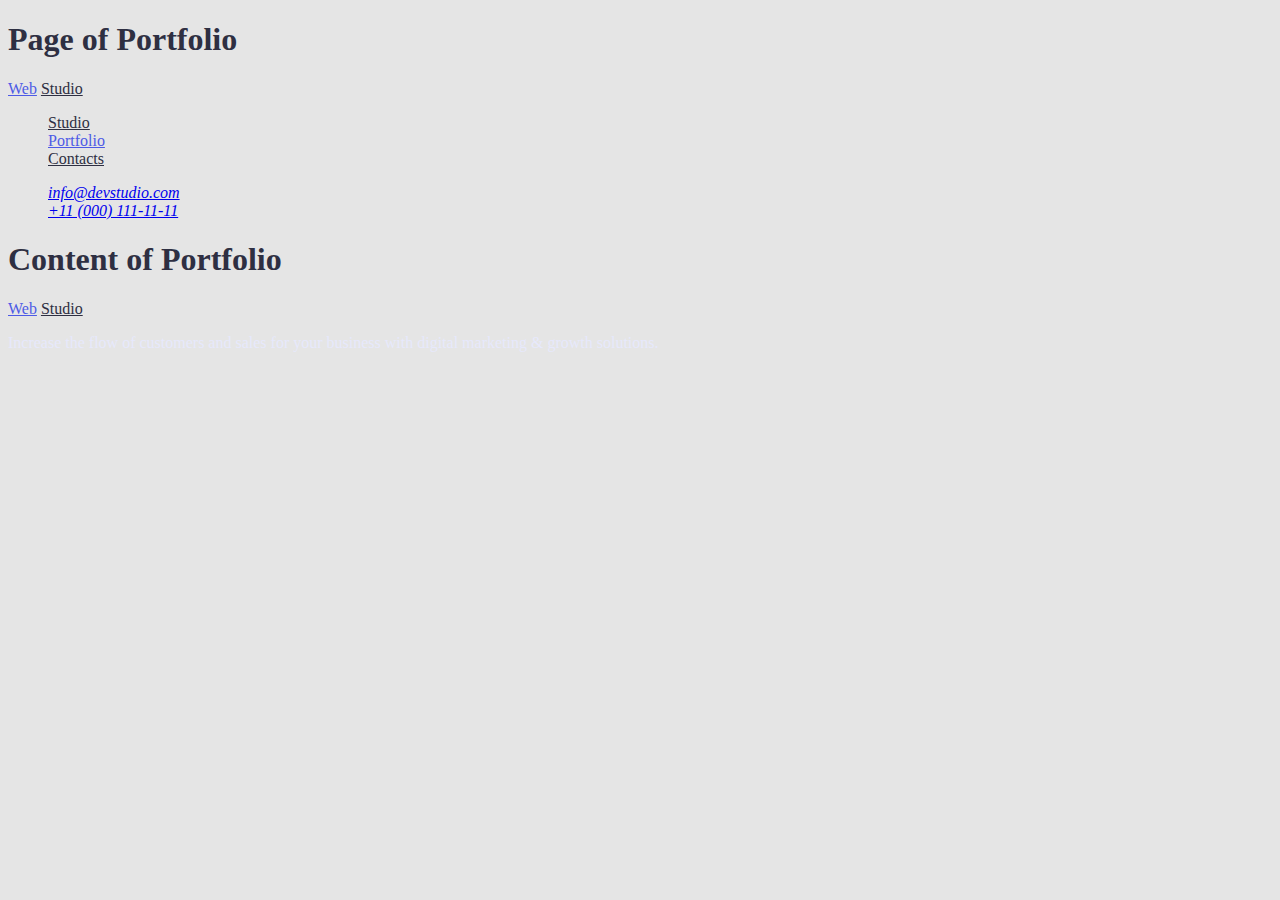
==== portfolio.html @ 30ba34d8 "CSS after Репета1" ====
<!DOCTYPE html>
<html lang="en">

<head>
    <meta charset="UTF-8">
    <meta http-equiv="X-UA-Compatible" content="IE=edge">
    <meta name="viewport" content="width=device-width, initial-scale=1.0">
    <title>Document</title>
</head>

<body>
    <h1>Page of Portfolio</h1>
    <!DOCTYPE html>
    <html lang="en">

    <head>
        <meta charset="UTF-8">
        <meta http-equiv="X-UA-Compatible" content="IE=edge">
        <meta name="viewport" content="width=device-width, initial-scale=1.0">
        <title>Document</title>
        <link rel="stylesheet" href="./css/common.css">
        <link rel="stylesheet" href="./css/portfolio.css">
    </head>

    <body class="page">
        <header>
            <nav>
                <a href="./index.html" class="first-logo">Web</a>
                <a href="./index.html" class="second-logo">Studio</a>

                <ul class="site-nav list">
                    <li><a href="./index.html" class="link">Studio</a></li>
                    <li><a href="./portfolio.html" class="link current">Portfolio</a></li>
                    <li><a href="" class="link">Contacts</a></li>
                </ul>
            </nav>

            <address>
                <ul class="auth-nav list">
                    <li><a href="mailto:info@devstudio.com">info@devstudio.com</a></li>
                    <li><a href="tel:+110001111111">+11 (000) 111-11-11</a></li>
                </ul>
            </address>

        </header>


        <h1 class="title"> Content of Portfolio</h1>

        <footer class="section">
            <a href="./index.html" class="first-logo">Web</a>
            <a href="./index.html" class="second-logo">Studio</a>

            <p class="slogan">
                Increase the flow of customers and sales for your business with digital marketing & growth solutions.
            </p>

        </footer>

    </body>

    </html>
---- css/common.css ----
/* колір основного тексту #2E2F42; */

/* вторичний колір #434455; */

/* заглавний колір #FFFFFF; */

/* колір у футері #E7E9FC; */

/* колір кнопок на другому макеті  #4D5AE5; */

:root {
    --background-color: #E5E5E5;
    --title-text-color: #FFFFFF;
    --main-text-color: #2E2F42;
    --secondary-text-color: #434455;
    --accent-color: #4D5AE5;
    --footer-color: #E7E9FC;
}

.page {
    background-color: var(--background-color);
    color: var(--main-text-color);
}

/* Logo */
.first-logo {
    color: var(--accent-color);
}

.second-logo {
    color: var(--main-text-color);
}

.first-logo:hover,
.second-logo:hover {
    color: var(--accent-color);
}


.list {
    list-style: none;
}

/* Site nav */

.site-nav .link {
    color: var(--main-text-color);
}

.site-nav .link:hover,
.site-nav .link:focus {
    color: var(--accent-color);
}

.site-nav .link.current {
    color: var(--accent-color);
}

/* Footer*/

.section .slogan {
    color: var(--footer-color)
}
---- css/portfolio.css ----
.body {
    background-color: tomato;
}

.title {
    columns: #ffffff;
}
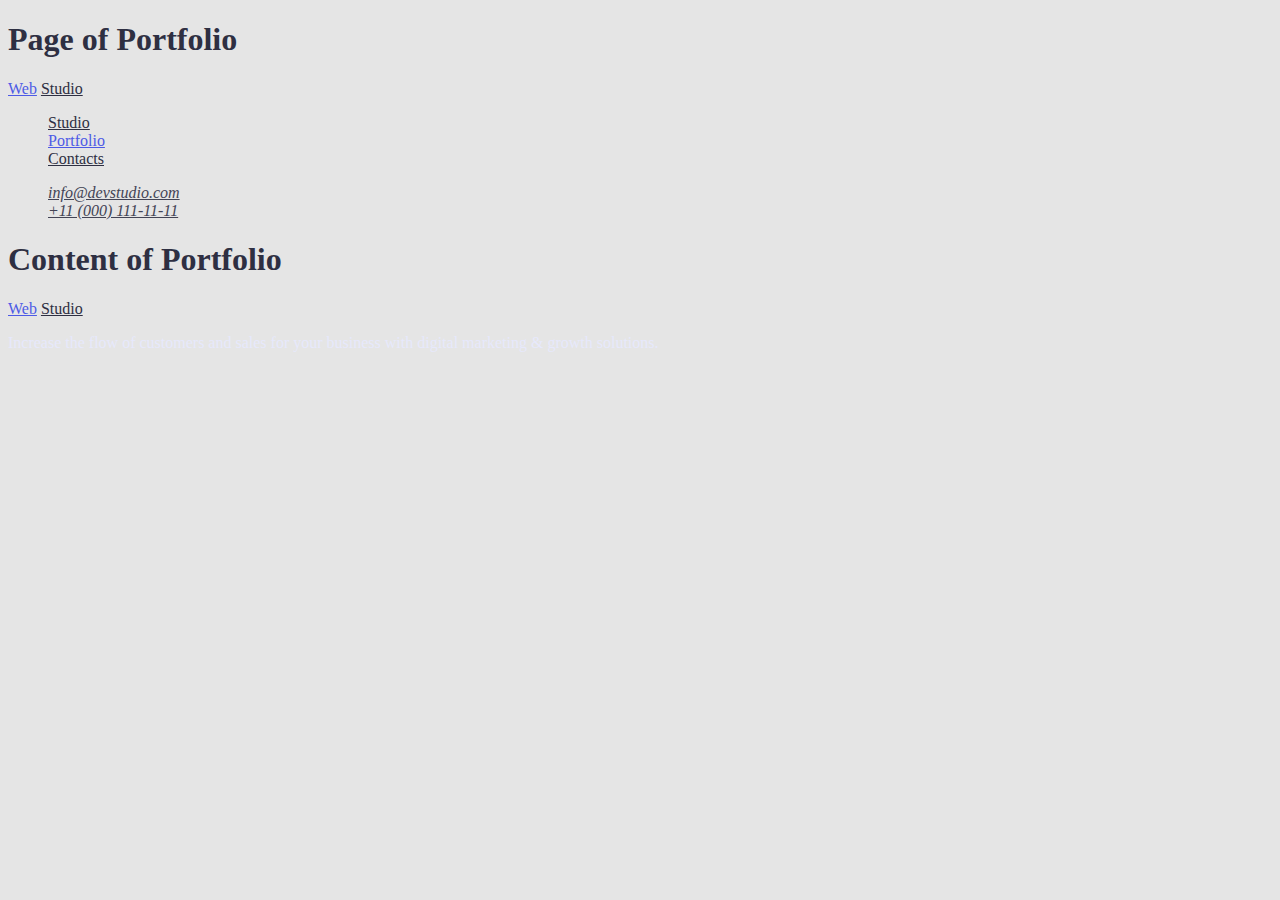
==== commit 8c0a6700: "Update" ====
--- a/portfolio.html
+++ b/portfolio.html
@@ -37,8 +37,8 @@
 
             <address>
                 <ul class="auth-nav list">
-                    <li><a href="mailto:info@devstudio.com">info@devstudio.com</a></li>
-                    <li><a href="tel:+110001111111">+11 (000) 111-11-11</a></li>
+                    <li><a href="mailto:info@devstudio.com" class="link">info@devstudio.com</a></li>
+                    <li><a href="tel:+110001111111" class="link">+11 (000) 111-11-11</a></li>
                 </ul>
             </address>
 
--- a/css/portfolio.css
+++ b/css/portfolio.css
@@ -1,7 +1,73 @@
-.body {
-    background-color: tomato;
+/* колір основного тексту #2E2F42; */
+
+/* вторичний колір #434455; */
+
+/* заглавний колір #FFFFFF; */
+
+/* колір у футері #E7E9FC; */
+
+/* колір кнопок на другому макеті  #4D5AE5; */
+
+:root {
+    --background-color: #E5E5E5;
+    --title-text-color: #FFFFFF;
+    --main-text-color: #2E2F42;
+    --secondary-text-color: #434455;
+    --accent-color: #4D5AE5;
+    --footer-color: #E7E9FC;
 }
 
-.title {
-    columns: #ffffff;
-}+.page {
+    background-color: var(--background-color);
+    color: var(--main-text-color);
+}
+
+/* Logo */
+
+.first-logo {
+    color: var(--accent-color);
+}
+
+.second-logo {
+    color: var(--main-text-color);
+}
+
+.first-logo:hover,
+.second-logo:hover {
+    color: var(--accent-color);
+}
+
+
+.list {
+    list-style: none;
+}
+
+/* Site nav and auth-nav */
+
+.site-nav .link {
+    color: var(--main-text-color);
+}
+
+.site-nav .link:hover,
+.site-nav .link:focus {
+    color: var(--accent-color);
+}
+
+.site-nav .link.current {
+    color: var(--accent-color);
+}
+
+.auth-nav .link {
+    color: var(--secondary-text-color);
+}
+
+.auth-nav .link:hover,
+.auth-nav .link:focus {
+    color: var(--accent-color);
+}
+
+/* Footer*/
+
+.section .slogan {
+    color: var(--footer-color)
+}
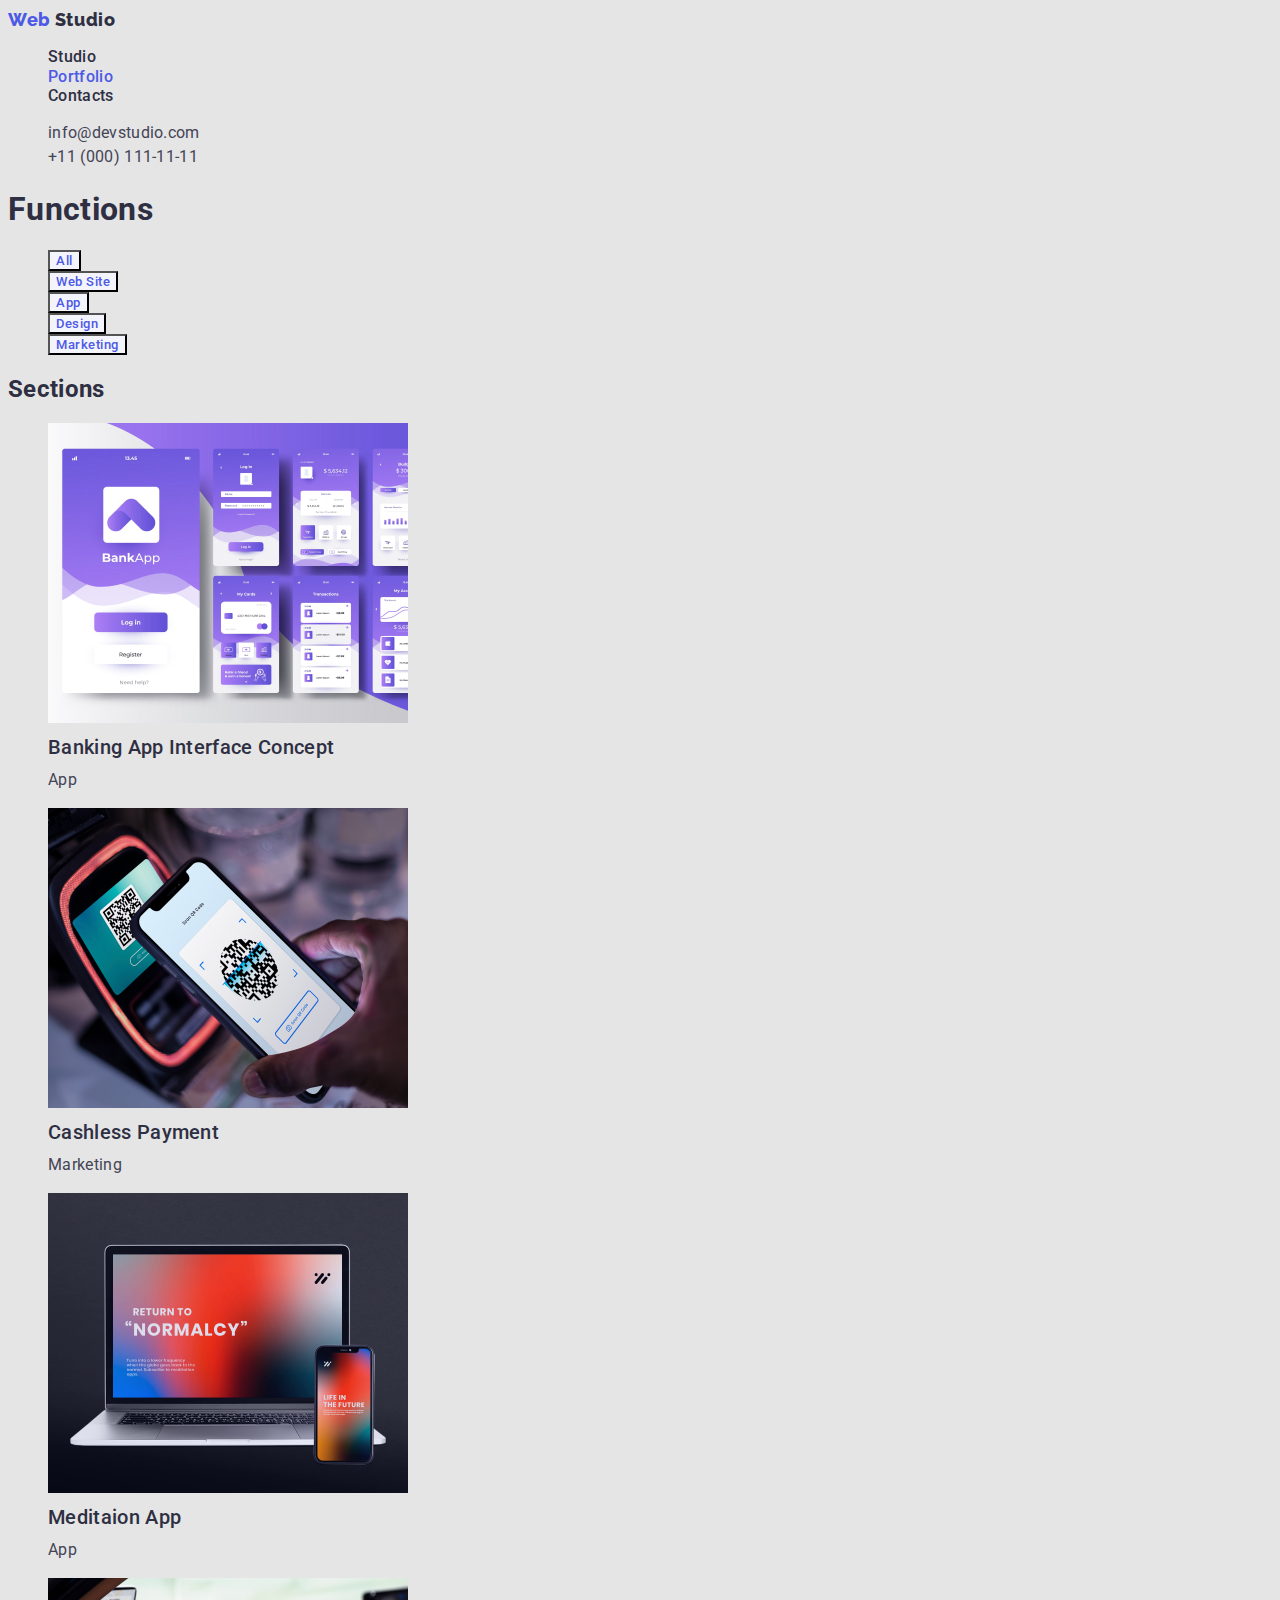
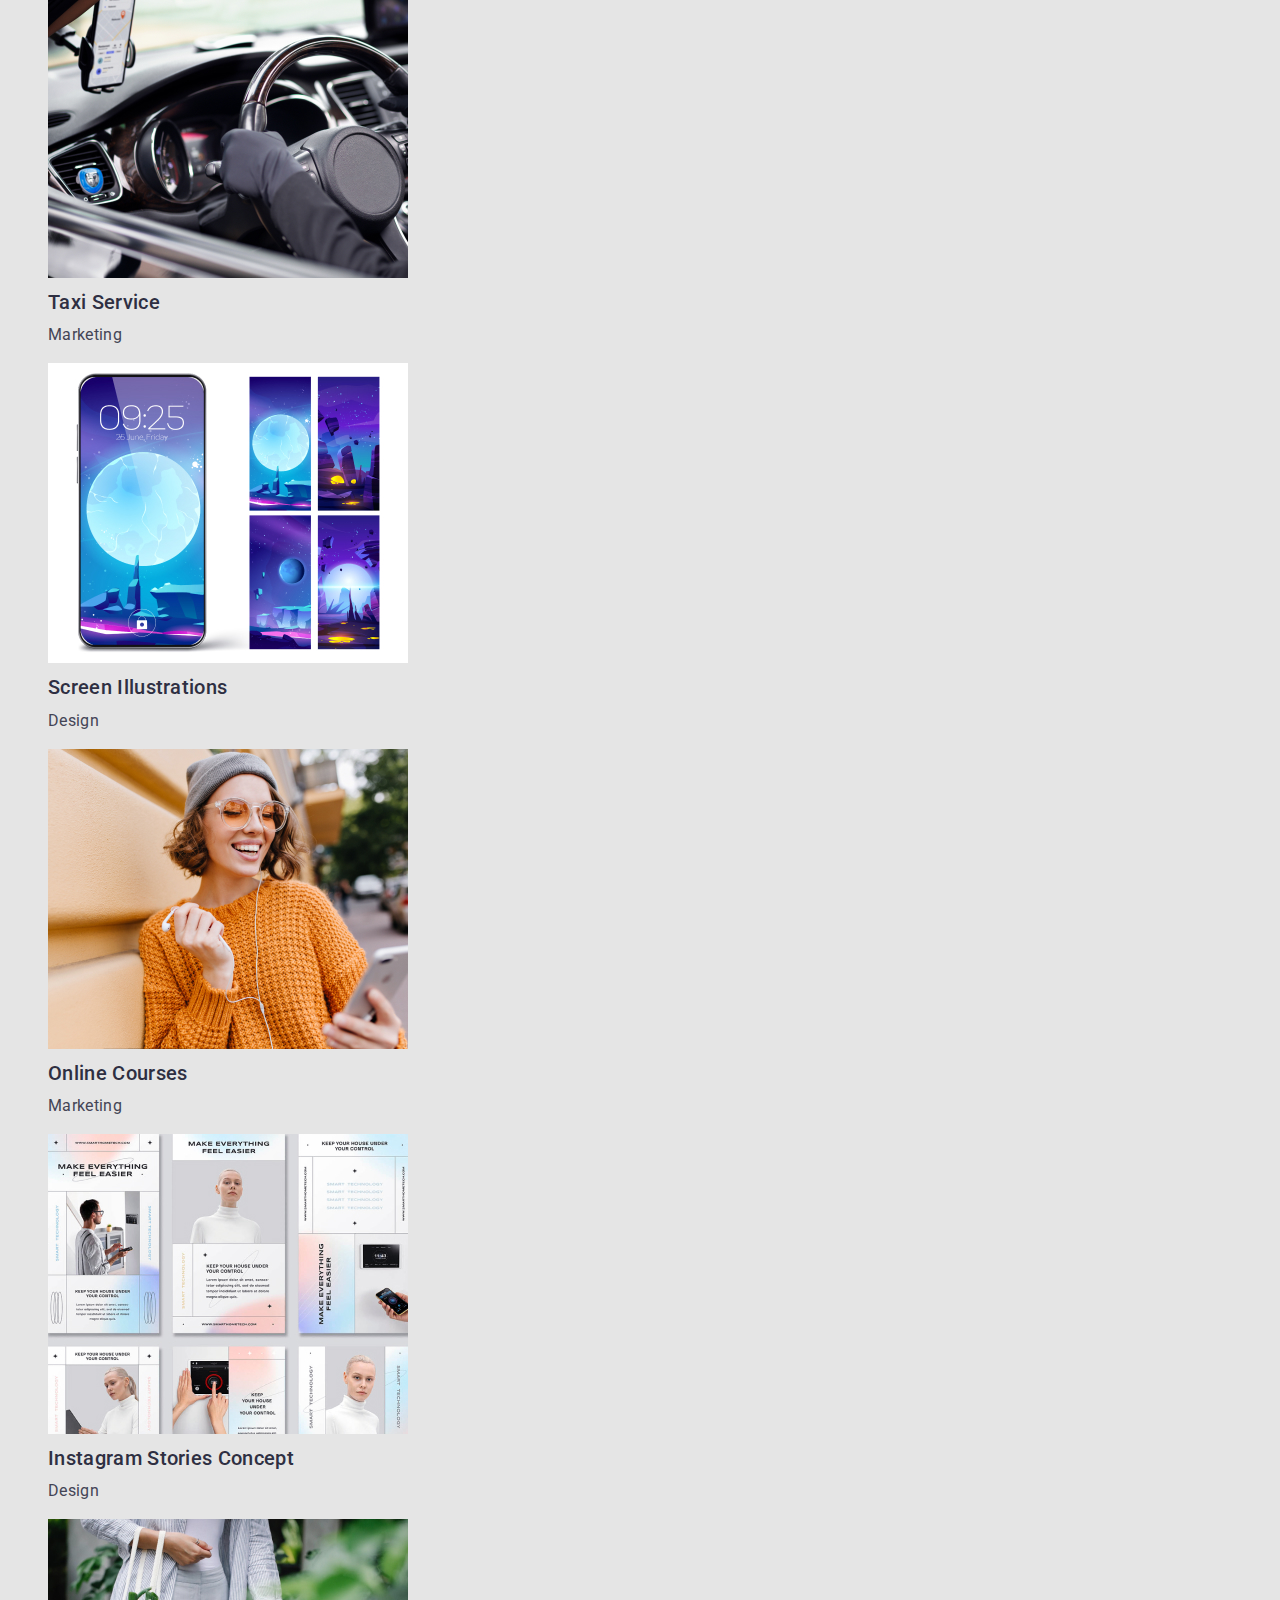
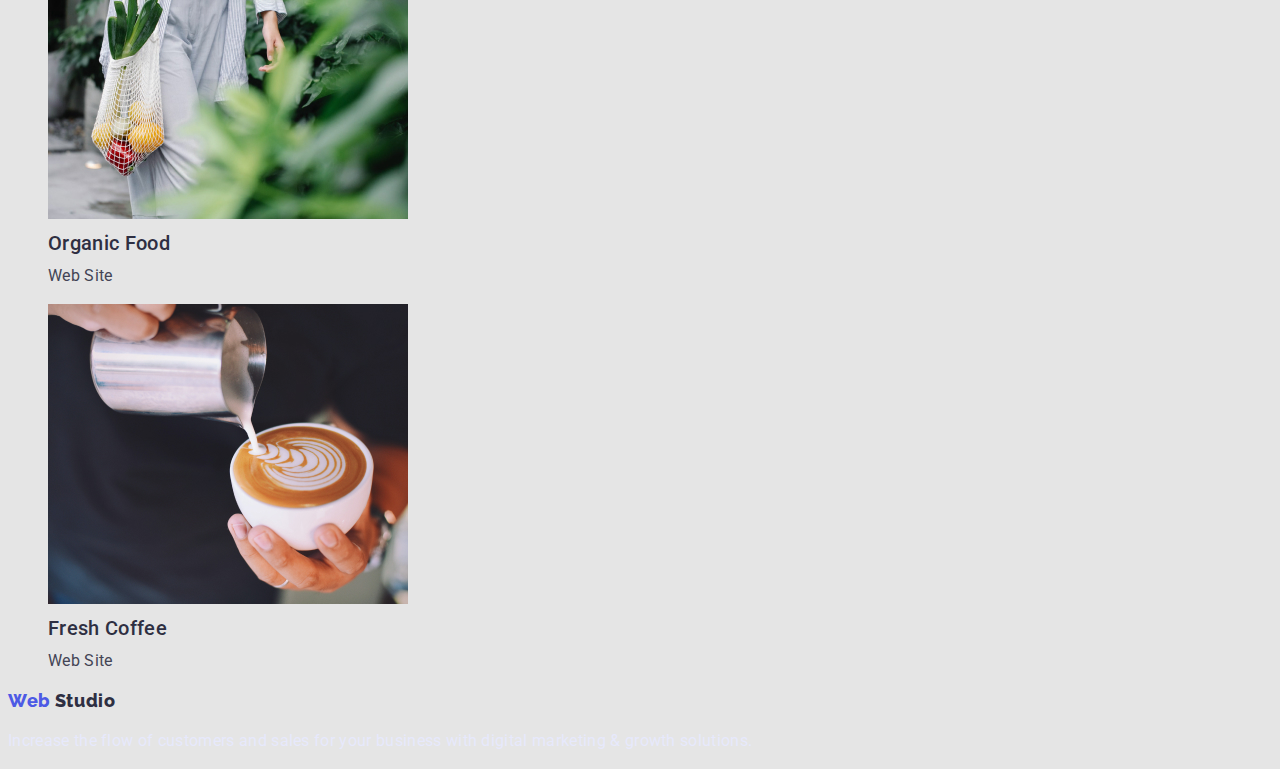
==== commit 46ce765b: "update" ====
--- a/portfolio.html
+++ b/portfolio.html
@@ -1,23 +1,15 @@
 <!DOCTYPE html>
 <html lang="en">
-
-<head>
-    <meta charset="UTF-8">
-    <meta http-equiv="X-UA-Compatible" content="IE=edge">
-    <meta name="viewport" content="width=device-width, initial-scale=1.0">
-    <title>Document</title>
-</head>
-
-<body>
-    <h1>Page of Portfolio</h1>
-    <!DOCTYPE html>
-    <html lang="en">
 
     <head>
         <meta charset="UTF-8">
         <meta http-equiv="X-UA-Compatible" content="IE=edge">
         <meta name="viewport" content="width=device-width, initial-scale=1.0">
         <title>Document</title>
+        <link rel="preconnect" href="https://fonts.googleapis.com">
+        <link rel="preconnect" href="https://fonts.gstatic.com" crossorigin>
+        <link href="https://fonts.googleapis.com/css2?family=Raleway:wght@800&family=Roboto:wght@400;500;700;900&display=swap" 
+        rel="stylesheet">
         <link rel="stylesheet" href="./css/common.css">
         <link rel="stylesheet" href="./css/portfolio.css">
     </head>
@@ -44,8 +36,84 @@
 
         </header>
 
+        <h1>Functions</h1>
 
-        <h1 class="title"> Content of Portfolio</h1>
+        <ul class="list">
+            <li>
+                <button type="button" class="button primary first">All</button>
+            </li>
+            <li>
+                <button type="button" class="button primary secondary">Web Site</button>
+            </li>
+            <li>
+                <button type="button" class="button primary third">App</button>
+            </li>
+            <li>
+                <button type="button" class="button primary fourth">Design</button>
+            </li>
+            <li>
+                <button type="button" class="button primary fifth">Marketing</button>
+            </li>
+        </ul>
+
+        <h2>Sections</h2>
+
+        <ul class="list">
+            <li>
+                <a href="" alt=""></a>
+                <img src="./images.portfolio/img9.jpg" alt="Banking Apps" width="360";> 
+                <h3 class="categories">Banking App Interface Concept</h3>
+                <p class="kind">App</p>
+            </li>
+            <li>
+                <a href="" alt=""></a>
+                <img src="./images.portfolio/img10.jpg" alt="Cashless Payment" width="360";> 
+                <h3 class="categories">Cashless Payment</h3>
+                <p class="kind">Marketing</p>
+            </li>
+            <li>
+                <a href="" alt=""></a>
+                <img src="./images.portfolio/img11.jpg" alt="Meditaion App" width="360";> 
+                <h3 class="categories">Meditaion App</h3>
+                <p class="kind">App</p>
+            </li>
+            <li>
+                <a href="" alt=""></a>
+                <img src="./images.portfolio/img12.jpg" alt="Taxi Service" width="360";> 
+                <h3 class="categories">Taxi Service</h3>
+                <p class="kind">Marketing</p>
+            </li>
+            <li>
+                <a href="" alt=""></a>
+                <img src="./images.portfolio/img13.jpg" alt="Screen Illustrations" width="360";> 
+                <h3 class="categories">Screen Illustrations</h3>
+                <p class="kind">Design</p>
+            </li>
+            <li>
+                <a href="" alt=""></a>
+                <img src="./images.portfolio/img14.jpg" alt="Online Courses" width="360";> 
+                <h3 class="categories">Online Courses</h3>
+                <p class="kind">Marketing</p>
+            </li>
+            <li>
+                <a href="" alt=""></a>
+                <img src="./images.portfolio/img15.jpg" alt="Instagram Stories Concept" width="360";> 
+                <h3 class="categories">Instagram Stories Concept</h3>
+                <p class="kind">Design</p>
+            </li>
+            <li>
+                <a href="" alt=""></a>
+                <img src="./images.portfolio/img16.jpg" alt="Organic Food" width="360";> 
+                <h3 class="categories">Organic Food</h3>
+                <p class="kind">Web Site</p>
+            </li>
+            <li>
+                <a href="" alt=""></a>
+                <img src="./images.portfolio/img17.jpg" alt="Fresh Coffee" width="360";> 
+                <h3 class="categories">Fresh Coffee</h3>
+                <p class="kind">Web Site</p>
+            </li>
+        </ul>
 
         <footer class="section">
             <a href="./index.html" class="first-logo">Web</a>
--- a/css/common.css
+++ b/css/common.css
@@ -15,20 +15,40 @@
     --secondary-text-color: #434455;
     --accent-color: #4D5AE5;
     --footer-color: #E7E9FC;
+    --background-color-button-portfolio: #F4F4FD;
+    --background-color-button-portfolio-accent: #404BBF;
 }
+
 
 .page {
     background-color: var(--background-color);
     color: var(--main-text-color);
+    font-family: Roboto, sans-serif;
+    letter-spacing: 0.02em;
+
 }
 
+
 /* Logo */
+
 .first-logo {
     color: var(--accent-color);
+    font-family: Raleway, sans-serif;
+    font-weight: 800;
+    font-size: 18px;
+    line-height: 1.3;
+    letter-spacing: 0.03em;
+    text-decoration: none;
 }
 
 .second-logo {
     color: var(--main-text-color);
+    font-family: Raleway, sans-serif;
+    font-weight: 800;
+    font-size: 18px;
+    line-height: 1.3;
+    letter-spacing: 0.03em;
+    text-decoration: none;
 }
 
 .first-logo:hover,
@@ -45,7 +65,13 @@
 
 .site-nav .link {
     color: var(--main-text-color);
+    font-family: inherit;
+    font-weight: 500;
+    font-size: 16px;
+    line-height: 1.2;
+    text-decoration: none;
 }
+
 
 .site-nav .link:hover,
 .site-nav .link:focus {
@@ -56,8 +82,27 @@
     color: var(--accent-color);
 }
 
+.auth-nav .link {
+    color: var(--secondary-text-color);
+    font-family: inherit;
+    font-weight: 400;
+    font-size: 16px;
+    line-height: 1.5;
+   font-style: normal;
+   text-decoration: none;
+}
+
+.auth-nav .link:hover,
+.auth-nav .link:focus {
+    color: var(--accent-color);
+}
+
 /* Footer*/
 
 .section .slogan {
-    color: var(--footer-color)
+    color: var(--footer-color);
+    font-style: normal;
+    font-weight: 400;
+    font-size: 16px;
+    line-height: 1.5;
 }--- a/css/portfolio.css
+++ b/css/portfolio.css
@@ -15,21 +15,38 @@
     --secondary-text-color: #434455;
     --accent-color: #4D5AE5;
     --footer-color: #E7E9FC;
+    --background-color-button-portfolio: #F4F4FD;
+    --background-color-button-portfolio-accent: #404BBF;
 }
 
 .page {
     background-color: var(--background-color);
     color: var(--main-text-color);
+    font-family: Roboto, sans-serif;
+    letter-spacing: 0.02em;
+
 }
 
 /* Logo */
 
 .first-logo {
     color: var(--accent-color);
+    font-family: Raleway, sans-serif;
+    font-weight: 800;
+    font-size: 18px;
+    line-height: 1.3;
+    letter-spacing: 0.03em;
+    text-decoration: none;
 }
 
 .second-logo {
     color: var(--main-text-color);
+    font-family: Raleway, sans-serif;
+    font-weight: 800;
+    font-size: 18px;
+    line-height: 1.3;
+    letter-spacing: 0.03em;
+    text-decoration: none;
 }
 
 .first-logo:hover,
@@ -42,11 +59,17 @@
     list-style: none;
 }
 
-/* Site nav and auth-nav */
+/* Site nav */
 
 .site-nav .link {
     color: var(--main-text-color);
+    font-family: inherit;
+    font-weight: 500;
+    font-size: 16px;
+    line-height: 1.2;
+    text-decoration: none;
 }
+
 
 .site-nav .link:hover,
 .site-nav .link:focus {
@@ -59,6 +82,12 @@
 
 .auth-nav .link {
     color: var(--secondary-text-color);
+    font-family: inherit;
+    font-weight: 400;
+    font-size: 16px;
+    line-height: 1.5;
+   font-style: normal;
+   text-decoration: none;
 }
 
 .auth-nav .link:hover,
@@ -66,8 +95,47 @@
     color: var(--accent-color);
 }
 
+/* Gallery*/
+
+.list .categories {
+    color: var(--main-text-color);
+    font-style: normal;
+    font-weight: 500;
+    font-size: 20px;
+    line-height: 1.2px;
+}
+
+.list .kind {
+    color:var(--secondary-text-color);
+    font-style: normal;
+    font-weight: 400;
+    font-size: 16px;
+    line-height: 1.5;
+}
+
+/* Buttons */
+
+.button {
+    color: var(--accent-color);
+    background-color: var(--background-color-button-portfolio);
+    font-family: Roboto, sans-serif;
+    font-weight: 500;
+    letter-spacing: 0.04em;
+}
+
+.button.primary:hover,
+.button.primary:focus {
+    color: var(--title-text-color);
+    background-color: var(--background-color-button-portfolio-accent);
+}
+ 
+
 /* Footer*/
 
 .section .slogan {
-    color: var(--footer-color)
+    color: var(--footer-color);
+    font-style: normal;
+    font-weight: 400;
+    font-size: 16px;
+    line-height: 1.5;
 }
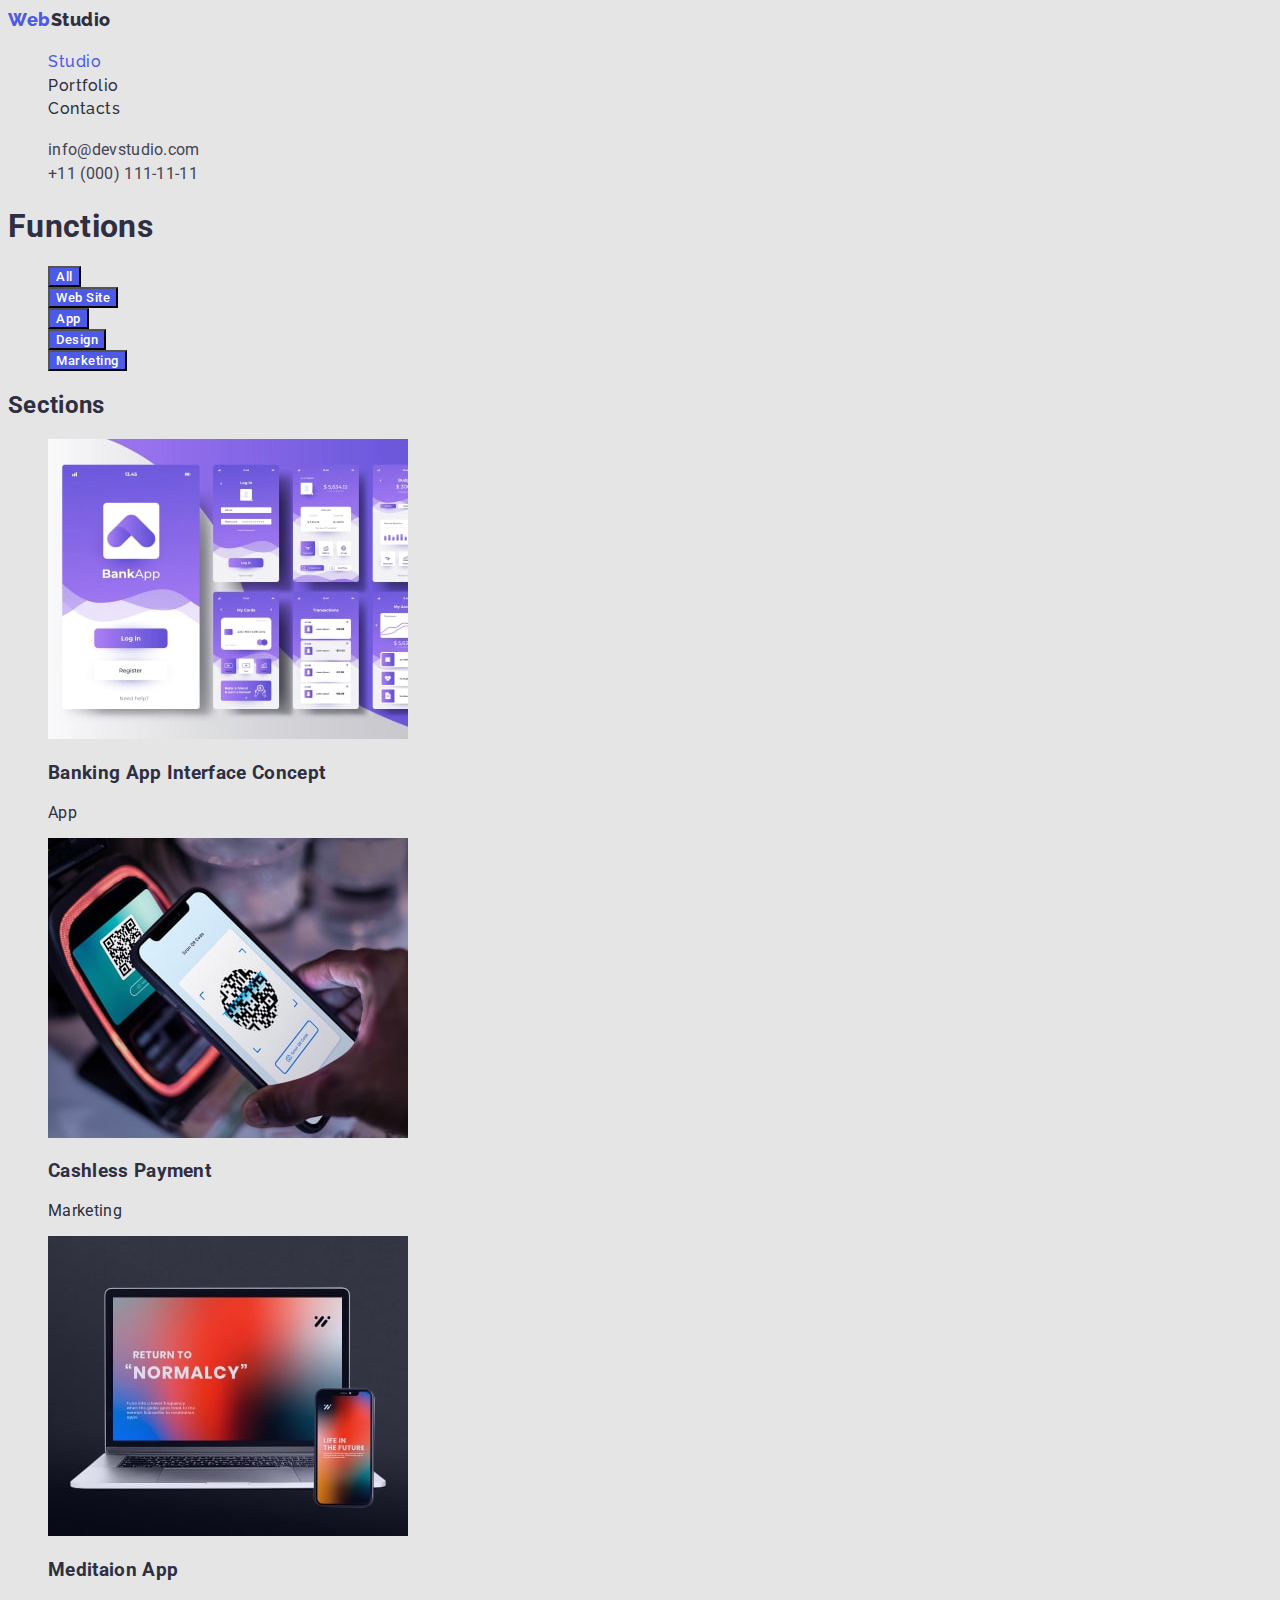
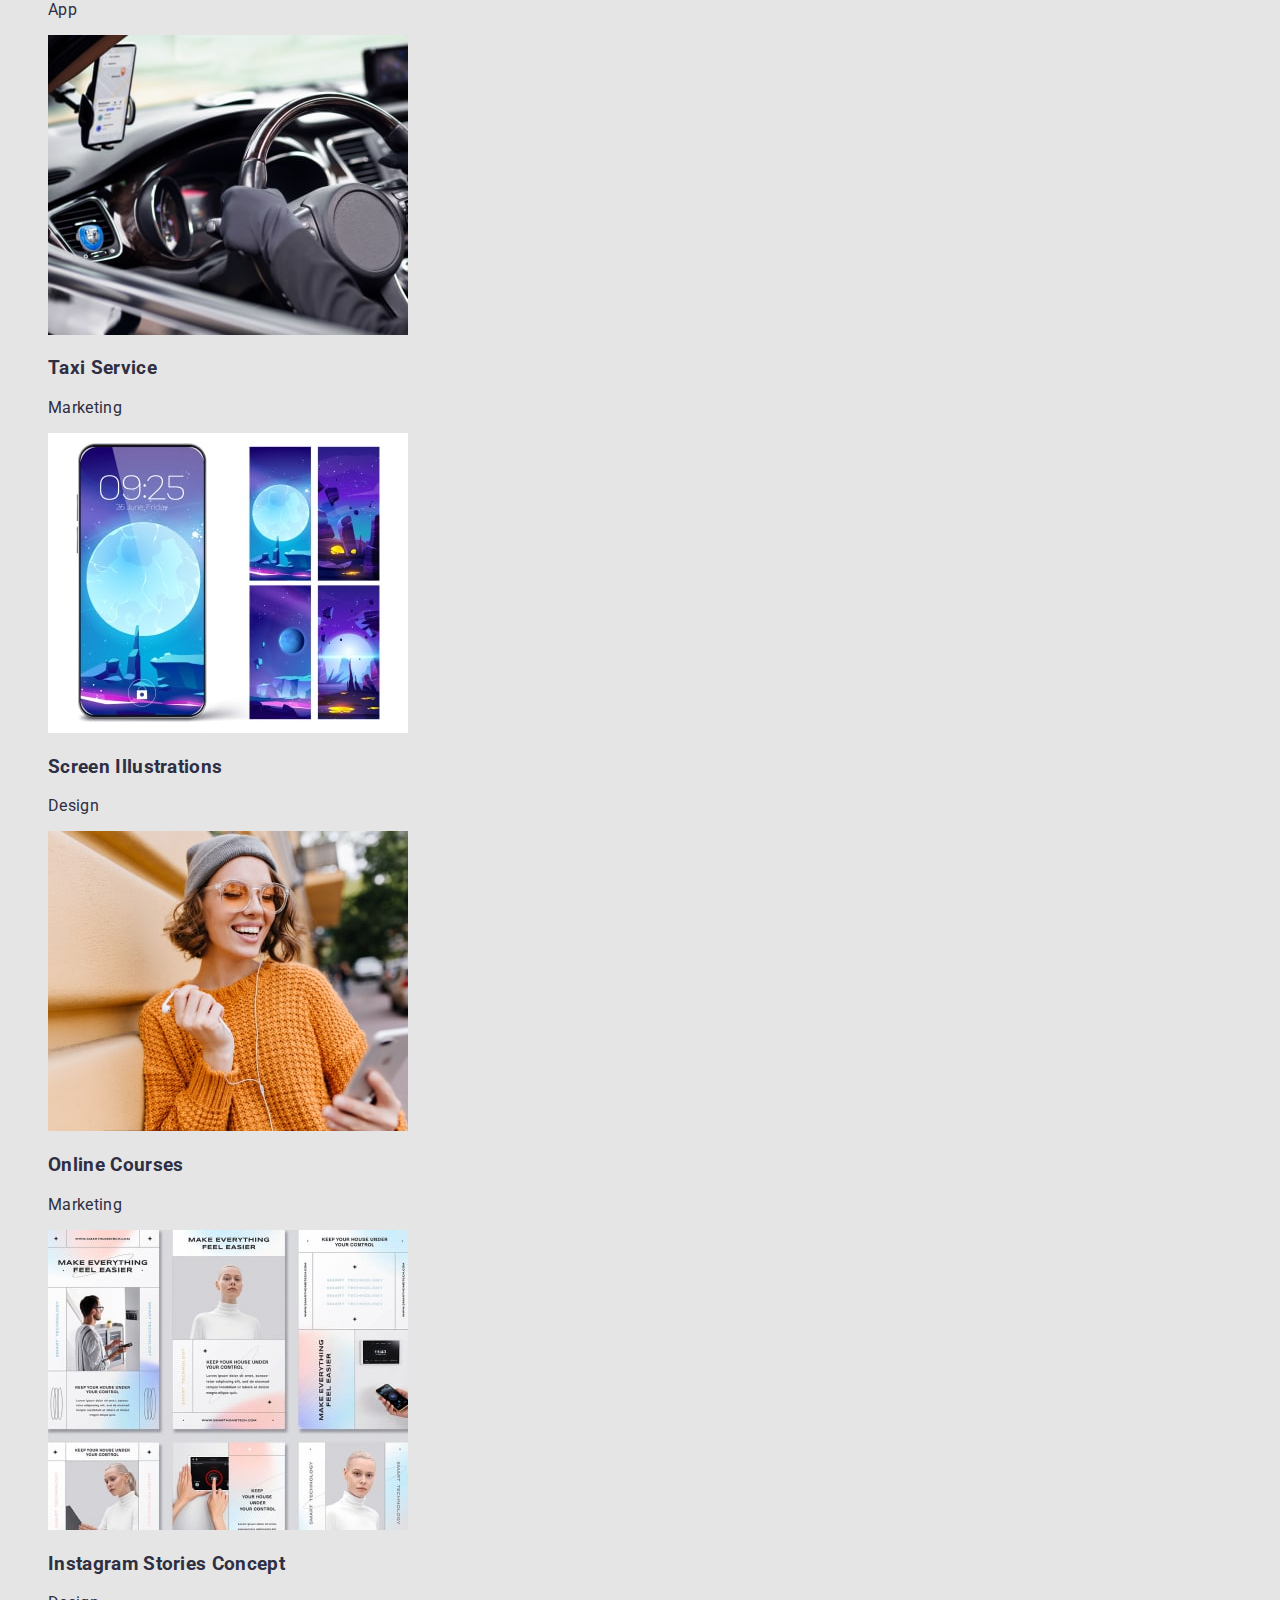
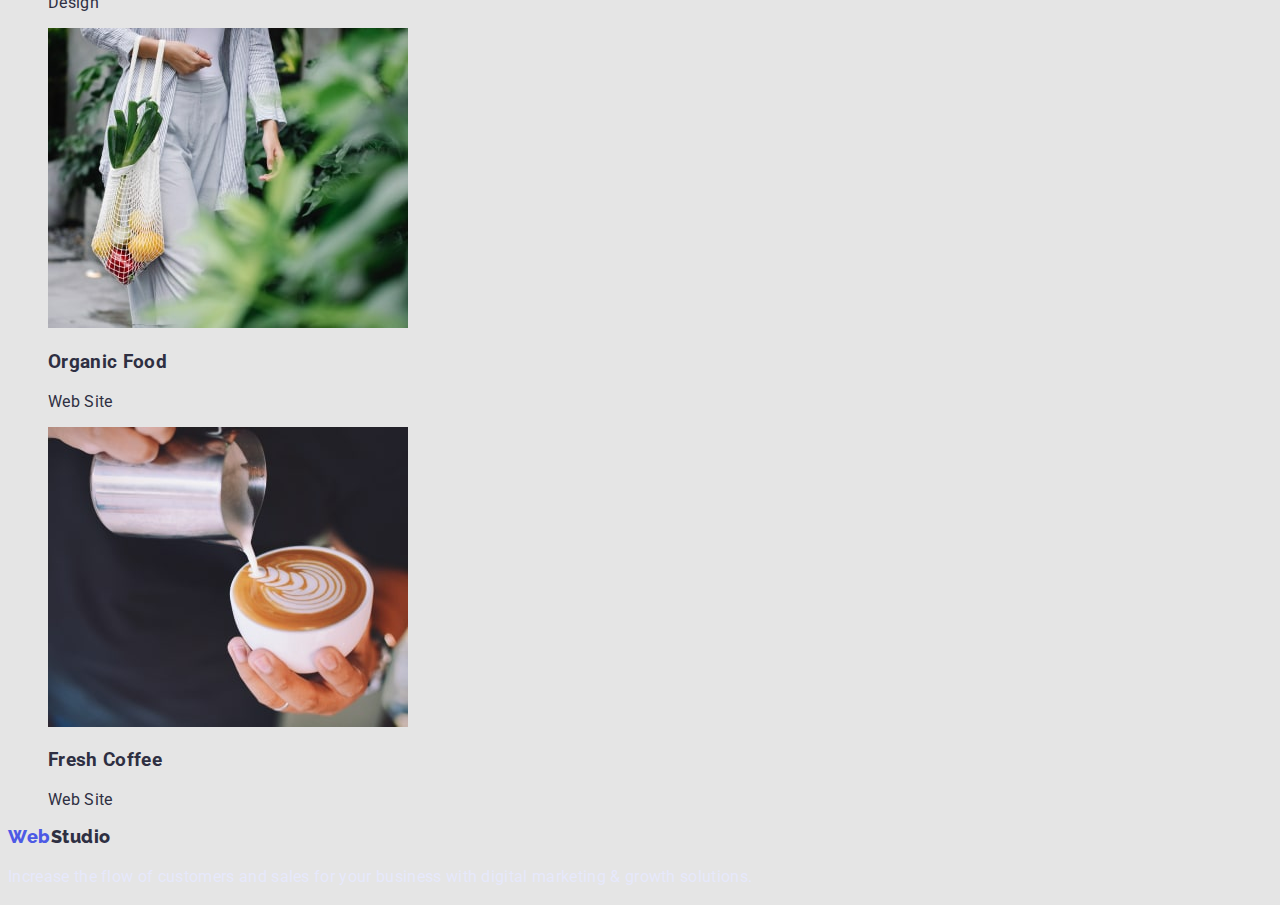
==== commit 5a956753: "fixed" ====
--- a/portfolio.html
+++ b/portfolio.html
@@ -1,130 +1,166 @@
 <!DOCTYPE html>
 <html lang="en">
+  <head>
+    <meta charset="UTF-8">
+    <meta http-equiv="X-UA-Compatible" content="IE=edge">
+    <meta name="viewport" content="width=device-width, initial-scale=1.0">
+    <title>Document</title>
+    <link rel="preconnect" href="https://fonts.googleapis.com">
+    <link rel="preconnect" href="https://fonts.gstatic.com" crossorigin>
+    <link
+      href="https://fonts.googleapis.com/css2?family=Raleway:wght@800&family=Roboto:wght@400;500;700;900&display=swap"
+      rel="stylesheet">
+    <link rel="stylesheet" href="./css/common.css">
+    <link rel="stylesheet" href="./css/main.css">
+  </head>
 
-    <head>
-        <meta charset="UTF-8">
-        <meta http-equiv="X-UA-Compatible" content="IE=edge">
-        <meta name="viewport" content="width=device-width, initial-scale=1.0">
-        <title>Document</title>
-        <link rel="preconnect" href="https://fonts.googleapis.com">
-        <link rel="preconnect" href="https://fonts.gstatic.com" crossorigin>
-        <link href="https://fonts.googleapis.com/css2?family=Raleway:wght@800&family=Roboto:wght@400;500;700;900&display=swap" 
-        rel="stylesheet">
-        <link rel="stylesheet" href="./css/common.css">
-        <link rel="stylesheet" href="./css/portfolio.css">
-    </head>
+  <body class="page">
+    <header>
+      <nav>
+        <href="./index.html" class="logo">Web<span>Studio</span></a>
 
-    <body class="page">
-        <header>
-            <nav>
-                <a href="./index.html" class="first-logo">Web</a>
-                <a href="./index.html" class="second-logo">Studio</a>
+        <ul class="site-nav list">
+          <li><a href="" class="link current">Studio</a></li>
+          <li><a href="./portfolio.html" class="link">Portfolio</a></li>
+          <li><a href="" class="link">Contacts</a></li>
+        </ul>
+      </nav>
 
-                <ul class="site-nav list">
-                    <li><a href="./index.html" class="link">Studio</a></li>
-                    <li><a href="./portfolio.html" class="link current">Portfolio</a></li>
-                    <li><a href="" class="link">Contacts</a></li>
-                </ul>
-            </nav>
+      <address>
+        <ul class="auth-nav list">
+          <li>
+            <a href="mailto:info@devstudio.com" class="link"
+              >info@devstudio.com</a
+            >
+          </li>
+          <li>
+            <a href="tel:+110001111111" class="link">+11 (000) 111-11-11</a>
+          </li>
+        </ul>
+      </address>
+    </header>
 
-            <address>
-                <ul class="auth-nav list">
-                    <li><a href="mailto:info@devstudio.com" class="link">info@devstudio.com</a></li>
-                    <li><a href="tel:+110001111111" class="link">+11 (000) 111-11-11</a></li>
-                </ul>
-            </address>
+    <h1>Functions</h1>
 
-        </header>
+    <ul class="list">
+      <li>
+        <button type="button" class="button primary first">All</button>
+      </li>
+      <li>
+        <button type="button" class="button primary secondary">Web Site</button>
+      </li>
+      <li>
+        <button type="button" class="button primary third">App</button>
+      </li>
+      <li>
+        <button type="button" class="button primary fourth">Design</button>
+      </li>
+      <li>
+        <button type="button" class="button primary fifth">Marketing</button>
+      </li>
+    </ul>
 
-        <h1>Functions</h1>
+    <h2>Sections</h2>
 
-        <ul class="list">
-            <li>
-                <button type="button" class="button primary first">All</button>
-            </li>
-            <li>
-                <button type="button" class="button primary secondary">Web Site</button>
-            </li>
-            <li>
-                <button type="button" class="button primary third">App</button>
-            </li>
-            <li>
-                <button type="button" class="button primary fourth">Design</button>
-            </li>
-            <li>
-                <button type="button" class="button primary fifth">Marketing</button>
-            </li>
-        </ul>
+    <ul class="list">
+      <li>
+        <a href=""></a>
+        <img
+          src="./images.portfolio/img9.jpg"
+          alt="Banking Apps"
+          width="360">
 
-        <h2>Sections</h2>
+        <h3 class="categories">Banking App Interface Concept</h3>
+        <p class="kind">App</p>
+      </li>
+      <li>
+        <a href=""></a>
+        <img
+          src="./images.portfolio/img10.jpg"
+          alt="Cashless Payment"
+          width="360">
 
-        <ul class="list">
-            <li>
-                <a href="" alt=""></a>
-                <img src="./images.portfolio/img9.jpg" alt="Banking Apps" width="360";> 
-                <h3 class="categories">Banking App Interface Concept</h3>
-                <p class="kind">App</p>
-            </li>
-            <li>
-                <a href="" alt=""></a>
-                <img src="./images.portfolio/img10.jpg" alt="Cashless Payment" width="360";> 
-                <h3 class="categories">Cashless Payment</h3>
-                <p class="kind">Marketing</p>
-            </li>
-            <li>
-                <a href="" alt=""></a>
-                <img src="./images.portfolio/img11.jpg" alt="Meditaion App" width="360";> 
-                <h3 class="categories">Meditaion App</h3>
-                <p class="kind">App</p>
-            </li>
-            <li>
-                <a href="" alt=""></a>
-                <img src="./images.portfolio/img12.jpg" alt="Taxi Service" width="360";> 
-                <h3 class="categories">Taxi Service</h3>
-                <p class="kind">Marketing</p>
-            </li>
-            <li>
-                <a href="" alt=""></a>
-                <img src="./images.portfolio/img13.jpg" alt="Screen Illustrations" width="360";> 
-                <h3 class="categories">Screen Illustrations</h3>
-                <p class="kind">Design</p>
-            </li>
-            <li>
-                <a href="" alt=""></a>
-                <img src="./images.portfolio/img14.jpg" alt="Online Courses" width="360";> 
-                <h3 class="categories">Online Courses</h3>
-                <p class="kind">Marketing</p>
-            </li>
-            <li>
-                <a href="" alt=""></a>
-                <img src="./images.portfolio/img15.jpg" alt="Instagram Stories Concept" width="360";> 
-                <h3 class="categories">Instagram Stories Concept</h3>
-                <p class="kind">Design</p>
-            </li>
-            <li>
-                <a href="" alt=""></a>
-                <img src="./images.portfolio/img16.jpg" alt="Organic Food" width="360";> 
-                <h3 class="categories">Organic Food</h3>
-                <p class="kind">Web Site</p>
-            </li>
-            <li>
-                <a href="" alt=""></a>
-                <img src="./images.portfolio/img17.jpg" alt="Fresh Coffee" width="360";> 
-                <h3 class="categories">Fresh Coffee</h3>
-                <p class="kind">Web Site</p>
-            </li>
-        </ul>
+        <h3 class="categories">Cashless Payment</h3>
+        <p class="kind">Marketing</p>
+      </li>
+      <li>
+        <a href=""></a>
+        <img
+          src="./images.portfolio/img11.jpg"
+          alt="Meditaion App"
+          width="360">
 
-        <footer class="section">
-            <a href="./index.html" class="first-logo">Web</a>
-            <a href="./index.html" class="second-logo">Studio</a>
+        <h3 class="categories">Meditaion App</h3>
+        <p class="kind">App</p>
+      </li>
+      <li>
+        <a href=""></a>
+        <img
+          src="./images.portfolio/img12.jpg"
+          alt="Taxi Service"
+          width="360">
 
-            <p class="slogan">
-                Increase the flow of customers and sales for your business with digital marketing & growth solutions.
-            </p>
+        <h3 class="categories">Taxi Service</h3>
+        <p class="kind">Marketing</p>
+      </li>
+      <li>
+        <a href=""></a>
+        <img
+          src="./images.portfolio/img13.jpg"
+          alt="Screen Illustrations"
+          width="360">
 
-        </footer>
+        <h3 class="categories">Screen Illustrations</h3>
+        <p class="kind">Design</p>
+      </li>
+      <li>
+        <a href=""></a>
+        <img
+          src="./images.portfolio/img14.jpg"
+          alt="Online Courses"
+          width="360">
 
-    </body>
+        <h3 class="categories">Online Courses</h3>
+        <p class="kind">Marketing</p>
+      </li>
+      <li>
+        <a href=""></a>
+        <img
+          src="./images.portfolio/img15.jpg"
+          alt="Instagram Stories Concept"
+          width="360">
 
-    </html>+        <h3 class="categories">Instagram Stories Concept</h3>
+        <p class="kind">Design</p>
+      </li>
+      <li>
+        <a href=""></a>
+        <img
+          src="./images.portfolio/img16.jpg"
+          alt="Organic Food"
+          width="360">
+
+        <h3 class="categories">Organic Food</h3>
+        <p class="kind">Web Site</p>
+      </li>
+      <li>
+        <a href=""></a>
+        <img
+          src="./images.portfolio/img17.jpg"
+          alt="Fresh Coffee"
+          width="360">
+
+        <h3 class="categories">Fresh Coffee</h3>
+        <p class="kind">Web Site</p>
+      </li>
+    </ul>
+
+    <footer class="section">
+      <a class="logo">Web<span>Studio</span></a>
+      <p class="slogan">
+        Increase the flow of customers and sales for your business with digital
+        marketing & growth solutions.
+      </p>
+    </footer>
+  </body>
+</html>
--- a/css/common.css
+++ b/css/common.css
@@ -9,100 +9,88 @@
 /* колір кнопок на другому макеті  #4D5AE5; */
 
 :root {
-    --background-color: #E5E5E5;
-    --title-text-color: #FFFFFF;
-    --main-text-color: #2E2F42;
-    --secondary-text-color: #434455;
-    --accent-color: #4D5AE5;
-    --footer-color: #E7E9FC;
-    --background-color-button-portfolio: #F4F4FD;
-    --background-color-button-portfolio-accent: #404BBF;
+  --background-color: #e5e5e5;
+  --title-text-color: #ffffff;
+  --main-text-color: #2e2f42;
+  --secondary-text-color: #434455;
+  --accent-color: #4d5ae5;
+  --footer-color: #e7e9fc;
+  --background-color-button-portfolio: #f4f4fd;
+  --background-color-button-portfolio-accent: #404bbf;
 }
 
-
 .page {
-    background-color: var(--background-color);
-    color: var(--main-text-color);
-    font-family: Roboto, sans-serif;
-    letter-spacing: 0.02em;
-
+  background-color: var(--background-color);
+  color: var(--main-text-color);
+  font-family: Roboto, sans-serif;
+  letter-spacing: 0.02em;
 }
-
 
 /* Logo */
 
-.first-logo {
-    color: var(--accent-color);
-    font-family: Raleway, sans-serif;
-    font-weight: 800;
-    font-size: 18px;
-    line-height: 1.3;
-    letter-spacing: 0.03em;
-    text-decoration: none;
+.logo {
+  color: var(--accent-color);
+  font-family: Raleway, sans-serif;
+  font-weight: 800;
+  font-size: 18px;
+  line-height: 1.3;
+  letter-spacing: 0.03em;
+  text-decoration: none;
 }
 
-.second-logo {
-    color: var(--main-text-color);
-    font-family: Raleway, sans-serif;
-    font-weight: 800;
-    font-size: 18px;
-    line-height: 1.3;
-    letter-spacing: 0.03em;
-    text-decoration: none;
+.logo :hover {
+  color: var(--accent-color);
 }
 
-.first-logo:hover,
-.second-logo:hover {
-    color: var(--accent-color);
+.logo span {
+    color: var(--main-text-color);
 }
 
-
 .list {
-    list-style: none;
+  list-style: none;
 }
 
 /* Site nav */
 
 .site-nav .link {
-    color: var(--main-text-color);
-    font-family: inherit;
-    font-weight: 500;
-    font-size: 16px;
-    line-height: 1.2;
-    text-decoration: none;
+  color: var(--main-text-color);
+  font-family: inherit;
+  font-weight: 500;
+  font-size: 16px;
+  line-height: 1.2;
+  text-decoration: none;
 }
-
 
 .site-nav .link:hover,
 .site-nav .link:focus {
-    color: var(--accent-color);
+  color: var(--accent-color);
 }
 
 .site-nav .link.current {
-    color: var(--accent-color);
+  color: var(--accent-color);
 }
 
 .auth-nav .link {
-    color: var(--secondary-text-color);
-    font-family: inherit;
-    font-weight: 400;
-    font-size: 16px;
-    line-height: 1.5;
-   font-style: normal;
-   text-decoration: none;
+  color: var(--secondary-text-color);
+  font-family: inherit;
+  font-weight: 400;
+  font-size: 16px;
+  line-height: 1.5;
+  font-style: normal;
+  text-decoration: none;
 }
 
 .auth-nav .link:hover,
 .auth-nav .link:focus {
-    color: var(--accent-color);
+  color: var(--accent-color);
 }
 
 /* Footer*/
 
 .section .slogan {
-    color: var(--footer-color);
-    font-style: normal;
-    font-weight: 400;
-    font-size: 16px;
-    line-height: 1.5;
-}+  color: var(--footer-color);
+  font-style: normal;
+  font-weight: 400;
+  font-size: 16px;
+  line-height: 1.5;
+}
--- a/css/main.css
+++ b/css/main.css
@@ -0,0 +1,172 @@
+/* колір основного тексту #2E2F42; */
+
+/* вторичний колір #434455; */
+
+/* заглавний колір #FFFFFF; */
+
+/* колір у футері #E7E9FC; */
+
+/* колір кнопок на другому макеті  #4D5AE5; */
+
+:root {
+  --background-color: #e5e5e5;
+  --title-text-color: #ffffff;
+  --main-text-color: #2e2f42;
+  --secondary-text-color: #434455;
+  --accent-color: #4d5ae5;
+  --footer-color: #e7e9fc;
+  --background-color-button-portfolio: #f4f4fd;
+  --background-color-button-portfolio-accent: #404bbf;
+}
+
+.page {
+  background-color: var(--background-color);
+  color: var(--main-text-color);
+  font-family: Roboto, sans-serif;
+  letter-spacing: 0.02em;
+}
+
+h1,
+h2 {
+  font-family: inherit
+}
+
+/* Logo */
+
+.logo {
+  color: var(--accent-color);
+  font-family: Raleway, sans-serif;
+  font-weight: 800;
+  font-size: 18px;
+  line-height: 1.3;
+  letter-spacing: 0.03em;
+  text-decoration: none;
+}
+
+.logo :hover {
+  color: var(--accent-color);
+}
+
+.logo span {
+    color: var(--main-text-color);
+}
+
+.list {
+  list-style: none;
+}
+
+/* Site nav */
+
+.site-nav .link {
+  color: var(--main-text-color);
+  font-family: inherit;
+  font-weight: 500;
+  font-size: 16px;
+  line-height: 1.2;
+  text-decoration: none;
+}
+
+.site-nav .link:hover,
+.site-nav .link:focus {
+  color: var(--accent-color);
+}
+
+.site-nav .link.current {
+  color: var(--accent-color);
+}
+
+.auth-nav .link {
+  color: var(--secondary-text-color);
+  font-family: inherit;
+  font-weight: 400;
+  font-size: 16px;
+  line-height: 1.5;
+  text-decoration: none;
+}
+
+.auth-nav .link:hover,
+.auth-nav .link:focus {
+  color: var(--accent-color);
+}
+
+/* Hero */
+
+.hero-title {
+  color: var(--title-text-color);
+  font-size: 56px;
+  line-height: 1.2;
+  text-align: center;
+}
+
+/* Section */
+
+.section-title {
+  color: var(--main-text-color);
+}
+
+.section.description {
+  color: var(--secondary-text-color);
+}
+
+/* Features */
+
+.feature-list .title {
+  color: var(--main-text-color);
+  font-weight: 500;
+  font-size: 20px;
+  line-height: 1.2;
+}
+
+.feature-list .description {
+  color: var(--secondary-text-color);
+  font-size: 16px;
+  line-height: 1.5;
+}
+
+.feature-list {
+  list-style: none;
+}
+
+/* Examples */
+
+/* Specialists */
+
+.section .name {
+  color: var(--main-text-color);
+  font-weight: 500;
+  font-size: 20px;
+  line-height: 1.2;
+  text-align: center;
+}
+
+.section .position {
+  color: var(--secondary-text-color);
+  font-size: 16px;
+  line-height: 1.5;
+  text-align: center;
+}
+
+.section-title {
+  font-size: 36px;
+  line-height: 1.1;
+  text-align: center;
+}
+
+/* Footer*/
+
+.section .slogan {
+  color: var(--footer-color);
+  font-size: 16px;
+  line-height: 1.5;
+}
+
+/* Button */
+
+.button {
+  color: var(--title-text-color);
+  background-color: var(--accent-color);
+  font-family: Roboto, sans-serif;
+  font-weight: 500;
+  letter-spacing: 0.04em;
+  cursor: pointer;
+}
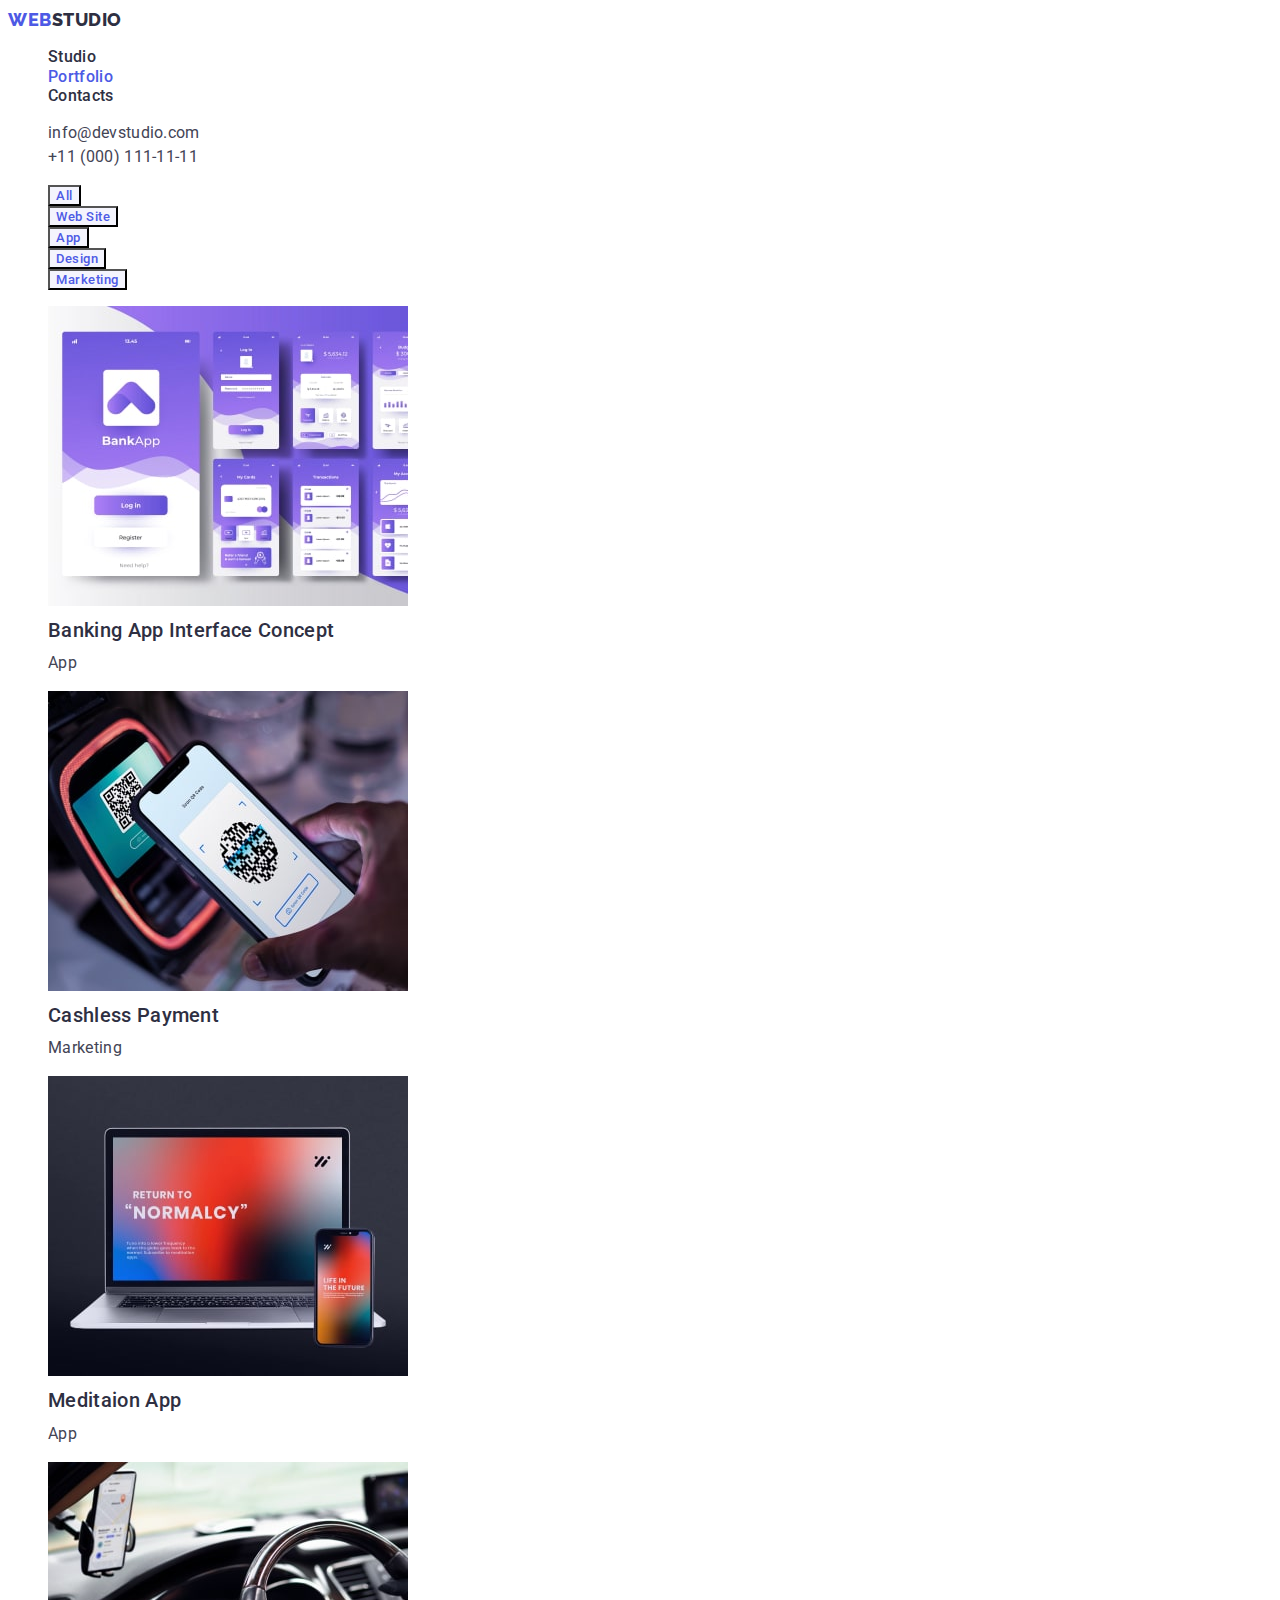
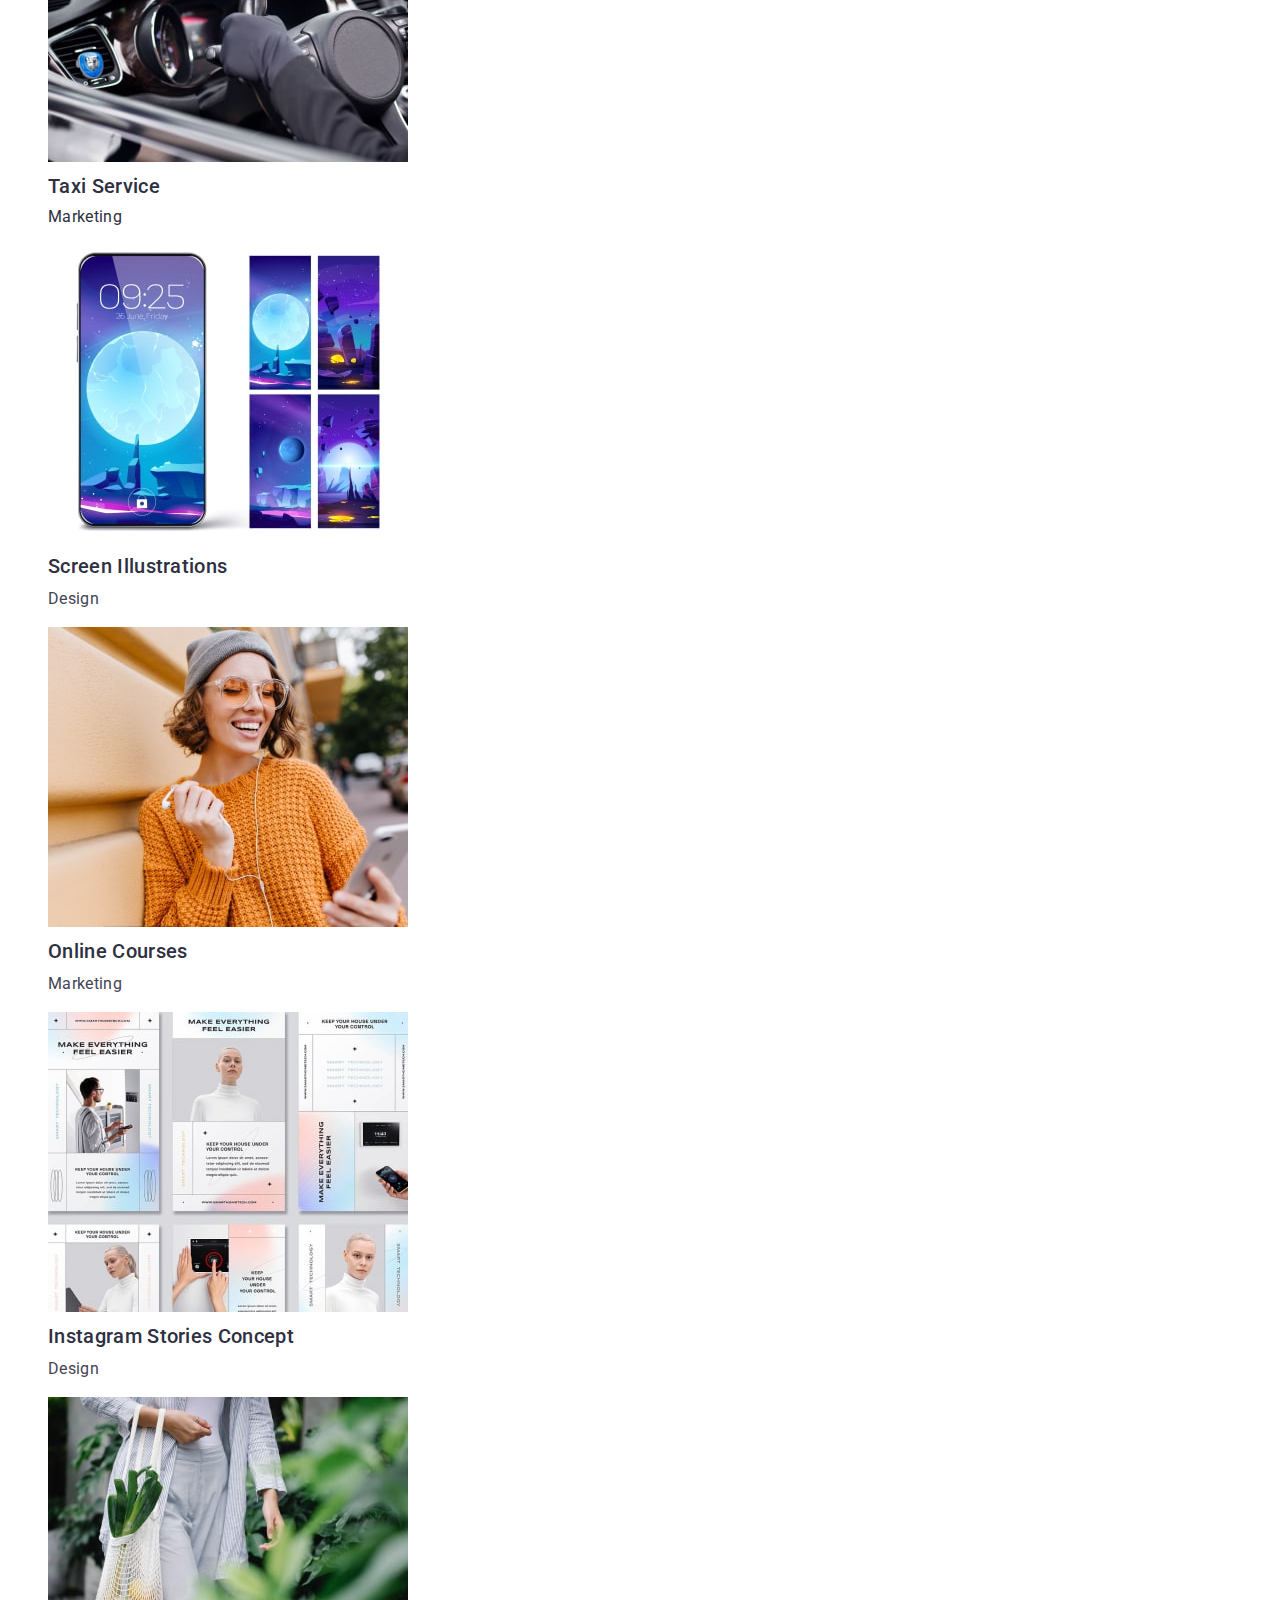
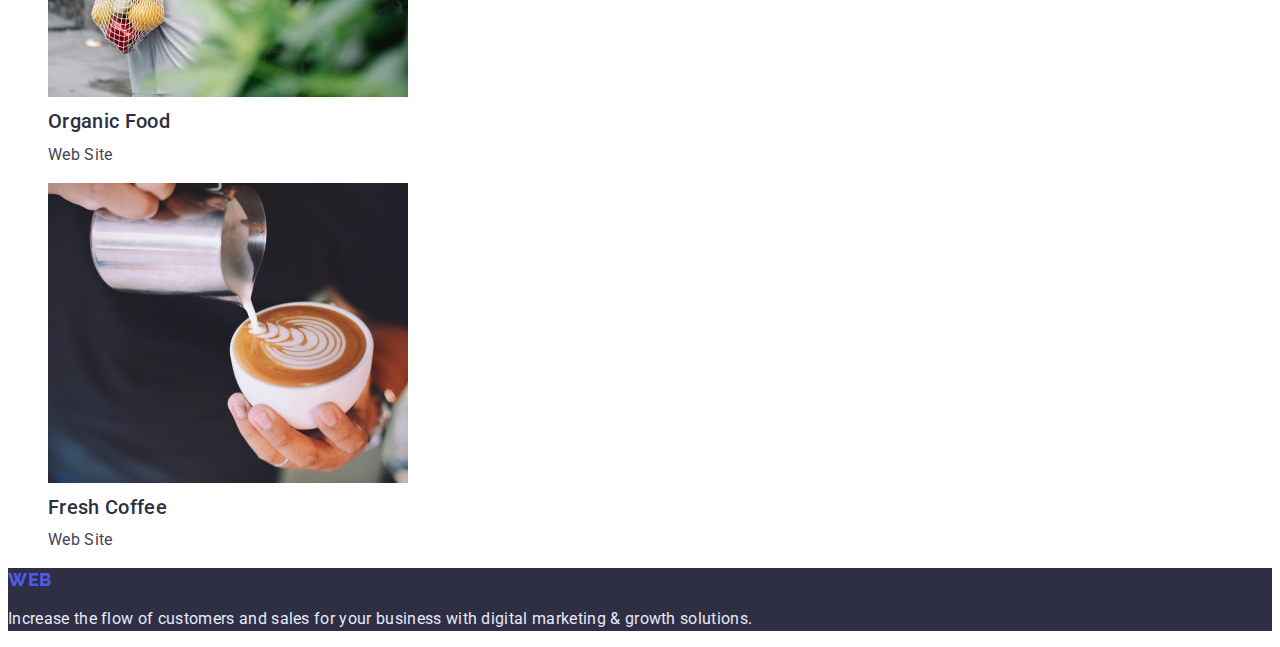
==== commit 5c276c4b: "fixed 30/01" ====
--- a/portfolio.html
+++ b/portfolio.html
@@ -10,37 +10,36 @@
     <link
       href="https://fonts.googleapis.com/css2?family=Raleway:wght@800&family=Roboto:wght@400;500;700;900&display=swap"
       rel="stylesheet">
-    <link rel="stylesheet" href="./css/common.css">
-    <link rel="stylesheet" href="./css/main.css">
+    <link rel="stylesheet" href="./css/styles.css">
   </head>
 
   <body class="page">
     <header>
       <nav>
-        <href="./index.html" class="logo">Web<span>Studio</span></a>
+        <a href="./index.html" class="logo">Web<span class="span">Studio</span></a>
 
         <ul class="site-nav list">
-          <li><a href="" class="link current">Studio</a></li>
-          <li><a href="./portfolio.html" class="link">Portfolio</a></li>
-          <li><a href="" class="link">Contacts</a></li>
+          <li><a href="./index.html" class="site-nav-link">Studio</a></li>
+          <li><a href="" class="site-nav-link current">Portfolio</a></li>
+          <li><a href="" class="site-nav-link">Contacts</a></li>
         </ul>
       </nav>
 
       <address>
         <ul class="auth-nav list">
           <li>
-            <a href="mailto:info@devstudio.com" class="link"
+            <a href="mailto:info@devstudio.com" class="auth-nav-link"
               >info@devstudio.com</a
             >
           </li>
           <li>
-            <a href="tel:+110001111111" class="link">+11 (000) 111-11-11</a>
+            <a href="tel:+110001111111" class="auth-nav-link">+11 (000) 111-11-11</a>
           </li>
         </ul>
       </address>
     </header>
 
-    <h1>Functions</h1>
+    <h1 class="visually-hidden">Functions</h1>
 
     <ul class="list">
       <li>
@@ -60,43 +59,43 @@
       </li>
     </ul>
 
-    <h2>Sections</h2>
+    <h2 class="visually-hidden">Sections</h2>
 
     <ul class="list">
       <li>
         <a href=""></a>
         <img
-          src="./images.portfolio/img9.jpg"
+          src="./images/img9.jpg"
           alt="Banking Apps"
           width="360">
 
         <h3 class="categories">Banking App Interface Concept</h3>
-        <p class="kind">App</p>
+        <p class="list-kind">App</p>
       </li>
       <li>
         <a href=""></a>
         <img
-          src="./images.portfolio/img10.jpg"
+          src="./images/img10.jpg"
           alt="Cashless Payment"
           width="360">
 
         <h3 class="categories">Cashless Payment</h3>
-        <p class="kind">Marketing</p>
+        <p class="list-kind">Marketing</p>
       </li>
       <li>
         <a href=""></a>
         <img
-          src="./images.portfolio/img11.jpg"
+          src="./images/img11.jpg"
           alt="Meditaion App"
           width="360">
 
         <h3 class="categories">Meditaion App</h3>
-        <p class="kind">App</p>
+        <p class="list-kind">App</p>
       </li>
       <li>
         <a href=""></a>
         <img
-          src="./images.portfolio/img12.jpg"
+          src="./images/img12.jpg"
           alt="Taxi Service"
           width="360">
 
@@ -106,58 +105,58 @@
       <li>
         <a href=""></a>
         <img
-          src="./images.portfolio/img13.jpg"
+          src="./images/img13.jpg"
           alt="Screen Illustrations"
           width="360">
 
         <h3 class="categories">Screen Illustrations</h3>
-        <p class="kind">Design</p>
+        <p class="list-kind">Design</p>
       </li>
       <li>
         <a href=""></a>
         <img
-          src="./images.portfolio/img14.jpg"
+          src="./images/img14.jpg"
           alt="Online Courses"
           width="360">
 
         <h3 class="categories">Online Courses</h3>
-        <p class="kind">Marketing</p>
+        <p class="list-kind">Marketing</p>
       </li>
       <li>
         <a href=""></a>
         <img
-          src="./images.portfolio/img15.jpg"
+          src="./images/img15.jpg"
           alt="Instagram Stories Concept"
           width="360">
 
         <h3 class="categories">Instagram Stories Concept</h3>
-        <p class="kind">Design</p>
+        <p class="list-kind">Design</p>
       </li>
       <li>
         <a href=""></a>
         <img
-          src="./images.portfolio/img16.jpg"
+          src="./images/img16.jpg"
           alt="Organic Food"
           width="360">
 
         <h3 class="categories">Organic Food</h3>
-        <p class="kind">Web Site</p>
+        <p class="list-kind">Web Site</p>
       </li>
       <li>
         <a href=""></a>
         <img
-          src="./images.portfolio/img17.jpg"
+          src="./images/img17.jpg"
           alt="Fresh Coffee"
           width="360">
 
         <h3 class="categories">Fresh Coffee</h3>
-        <p class="kind">Web Site</p>
+        <p class="list-kind">Web Site</p>
       </li>
     </ul>
 
-    <footer class="section">
-      <a class="logo">Web<span>Studio</span></a>
-      <p class="slogan">
+    <footer class="section-footer">
+      <a class="logo">Web<span class="span">Studio</span></a>
+      <p class="section-text">
         Increase the flow of customers and sales for your business with digital
         marketing & growth solutions.
       </p>
--- a/css/styles.css
+++ b/css/styles.css
@@ -0,0 +1,232 @@
+/* колір основного тексту #2E2F42; */
+
+/* вторичний колір #434455; */
+
+/* заглавний колір #FFFFFF; */
+
+/* колір у футері #E7E9FC; */
+
+/* колір кнопок на другому макеті  #4D5AE5; */
+
+:root {
+  --background-color: #e5e5e5;
+  --title-text-color: #ffffff;
+  --main-text-color: #2e2f42;
+  --secondary-text-color: #434455;
+  --accent-color: #4d5ae5;
+  --footer-color: #e7e9fc;
+  --background-color-button-portfolio: #f4f4fd;
+  --background-color-button-portfolio-accent: #404bbf;
+}
+
+.page {
+  background-color: var(--title-text-color);
+  color: var(--main-text-color);
+  font-family: Roboto, sans-serif;
+  letter-spacing: 0.02em;
+}
+
+
+/* Logo */
+
+.logo {
+  color: var(--accent-color);
+  font-family: Raleway, sans-serif;
+  font-weight: 800;
+  font-size: 18px;
+  line-height: 1.3;
+  letter-spacing: 0.03em;
+  text-decoration: none;
+  text-transform: uppercase;
+}
+
+.span {
+    color: var(--main-text-color);
+}
+
+.list {
+  list-style: none;
+}
+
+.visually-hidden {
+  position: absolute;
+  width: 1px;
+  height: 1px;
+  margin: -1px;
+  border: 0;
+  padding: 0;
+  
+  white-space: nowrap;
+  clip-path: inset(100%);
+  clip: rect(0 0 0 0);
+  overflow: hidden;
+}
+
+
+/* Site nav */
+
+.site-nav-link {
+  color: var(--main-text-color);
+  font-weight: 500;
+  font-size: 16px;
+  line-height: 1.2;
+  text-decoration: none;
+}
+
+.site-nav-link:hover,
+.site-nav-link:focus {
+  color: var(--accent-color);
+}
+
+.site-nav .current {
+  color: var(--accent-color);
+}
+
+.auth-nav-link {
+  color: var(--secondary-text-color);
+  font-style: normal;
+  font-size: 16px;
+  line-height: 1.5;
+  text-decoration: none;
+}
+
+.auth-nav-link:hover,
+.auth-nav-link:focus {
+  color: var(--accent-color);
+}
+
+/* Hero */
+
+.section-hero {
+  background-color: var(--main-text-color);
+}
+
+.hero-title {
+  color: var(--title-text-color);
+  font-size: 56px;
+  line-height: 1.2;
+  text-align: center;
+}
+
+/* Section */
+
+.section-title {
+  color: var(--main-text-color);
+}
+
+.section.description {
+  color: var(--secondary-text-color);
+}
+
+/* Features */
+
+.feature-list .title {
+  color: var(--main-text-color);
+  font-weight: 500;
+  font-size: 20px;
+  line-height: 1.2;
+}
+
+.feature-list .description {
+  color: var(--secondary-text-color);
+  font-size: 16px;
+  line-height: 1.5;
+}
+
+.feature-list {
+  list-style: none;
+}
+
+/* Examples */
+
+/* Specialists */
+
+.section-specialists {
+  background-color: var(--background-color-button-portfolio);
+}
+
+.section-list {
+  background-color: var(--title-text-color);
+}
+
+.section .name {
+  color: var(--main-text-color);
+  font-weight: 500;
+  font-size: 20px;
+  line-height: 1.2;
+  text-align: center;
+}
+
+.section .position {
+  color: var(--secondary-text-color);
+  font-size: 16px;
+  line-height: 1.5;
+  text-align: center;
+}
+
+.section-title {
+  font-size: 36px;
+  line-height: 1.1;
+  text-align: center;
+}
+
+/* Footer*/
+
+.section-footer {
+  background-color: var(--main-text-color);
+}
+.section-text {
+  color: var(--footer-color);
+  font-size: 16px;
+  line-height: 1.5;
+}
+
+/* Button */
+
+.button-primary {
+  color: var(--title-text-color);
+  background-color: var(--accent-color);
+  font-family: Roboto, sans-serif;
+  font-weight: 500;
+  letter-spacing: 0.04em;
+  cursor: pointer;
+}
+
+.button-primary:hover,
+.button-primary:focus {
+  background-color: var(--background-color-button-portfolio-accent);
+}
+
+
+
+/*------------------------------ Portfolio ---------------------------------*/
+
+.list .categories {
+  color: var(--main-text-color);
+  font-weight: 500;
+  font-size: 20px;
+  line-height: 1.2px;
+}
+
+.list-kind {
+  color: var(--secondary-text-color);
+  font-size: 16px;
+  line-height: 1.5;
+}
+
+/* Buttons */
+
+.button {
+    color: var(--accent-color);
+    background-color: var(--background-color-button-portfolio);
+    font-family: Roboto, sans-serif;
+    font-weight: 500;
+    letter-spacing: 0.04em;
+    cursor: pointer;
+}
+
+.button.primary:hover,
+.button.primary:focus {
+    color: var(--title-text-color);
+    background-color: var(--background-color-button-portfolio-accent);
+}
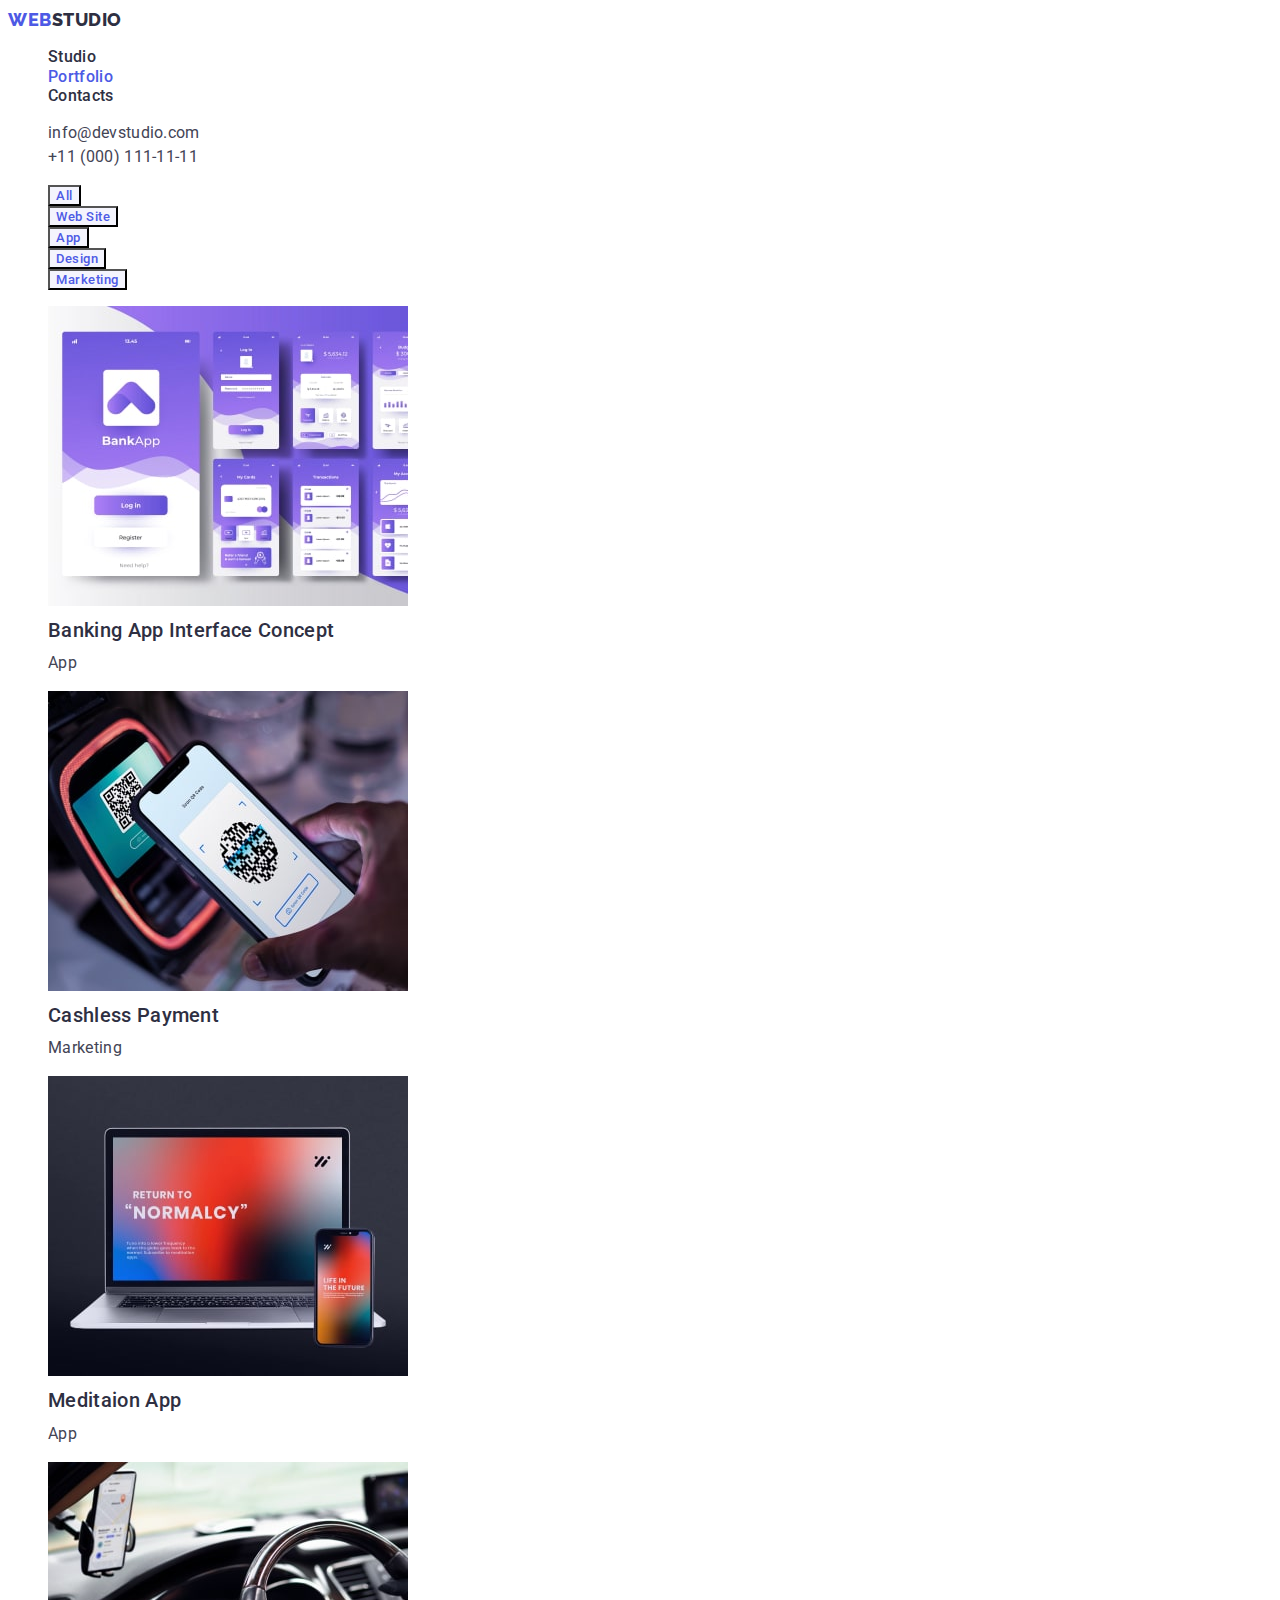
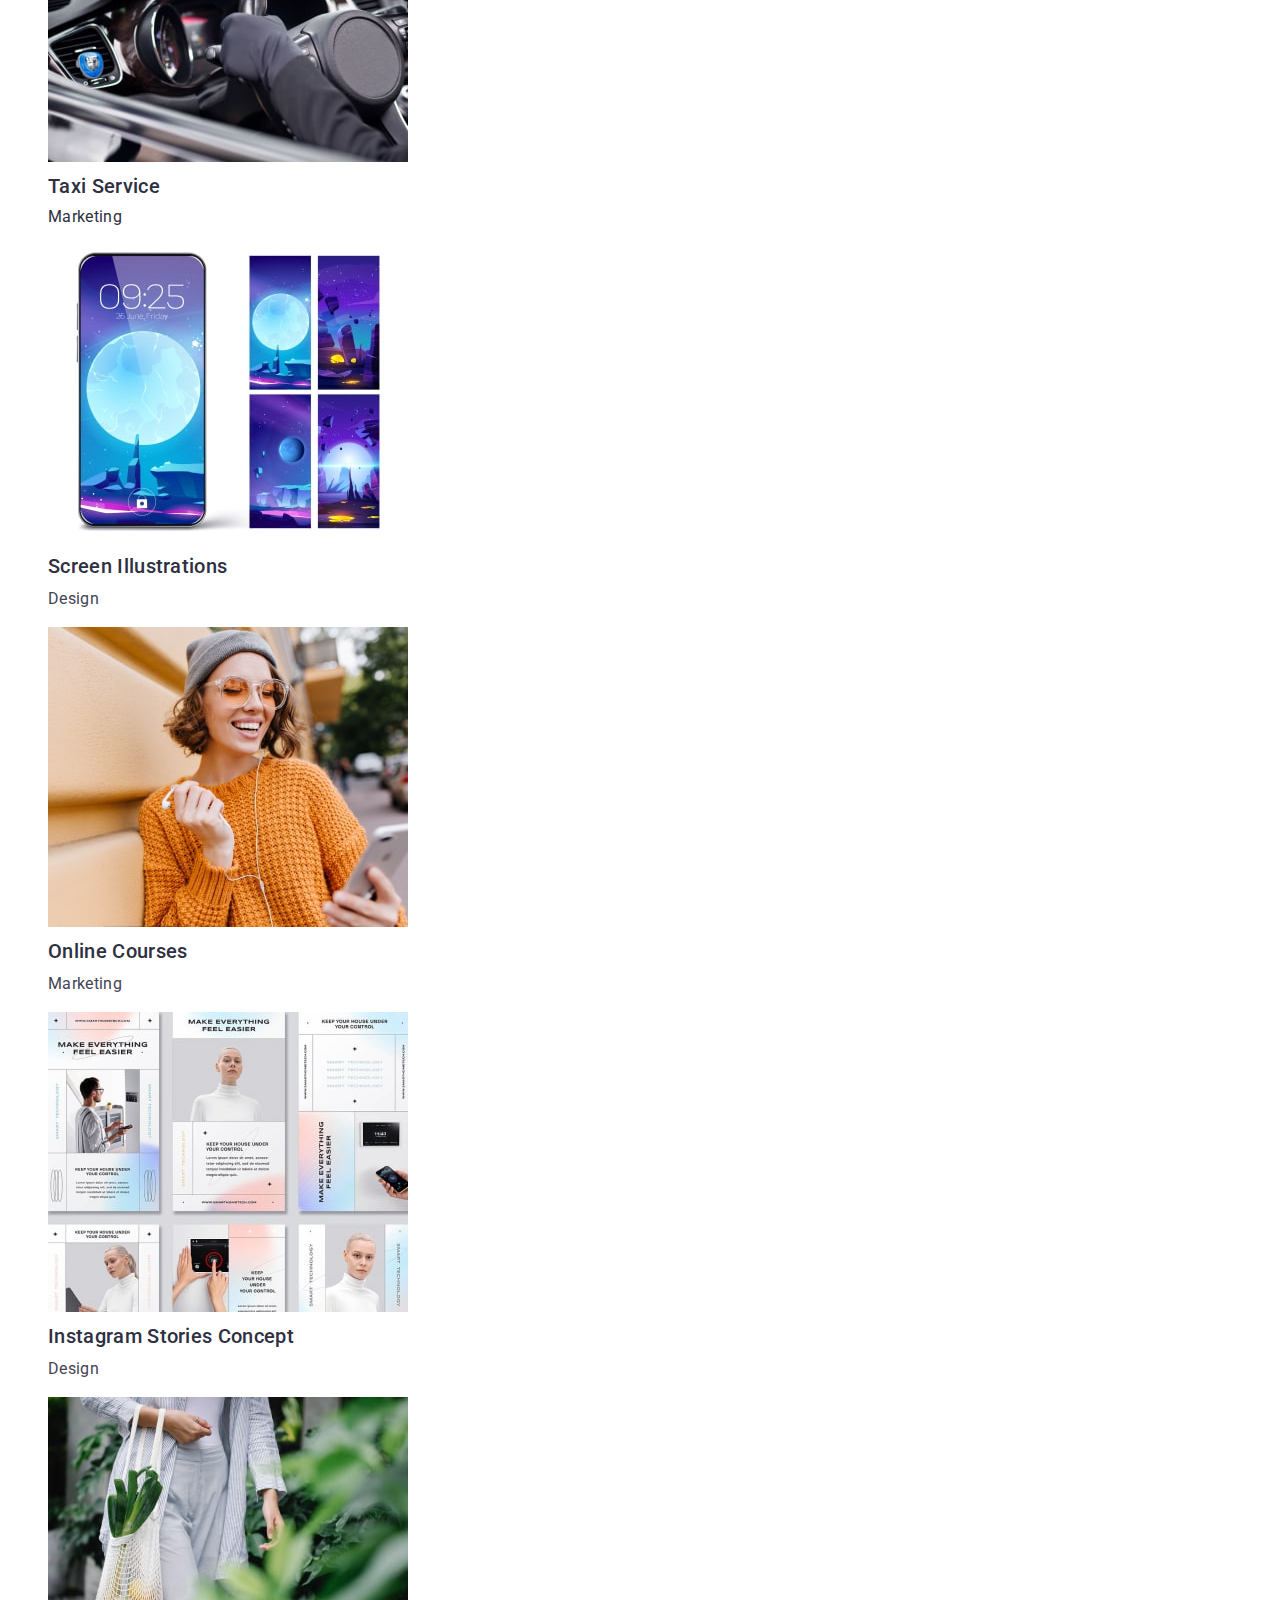
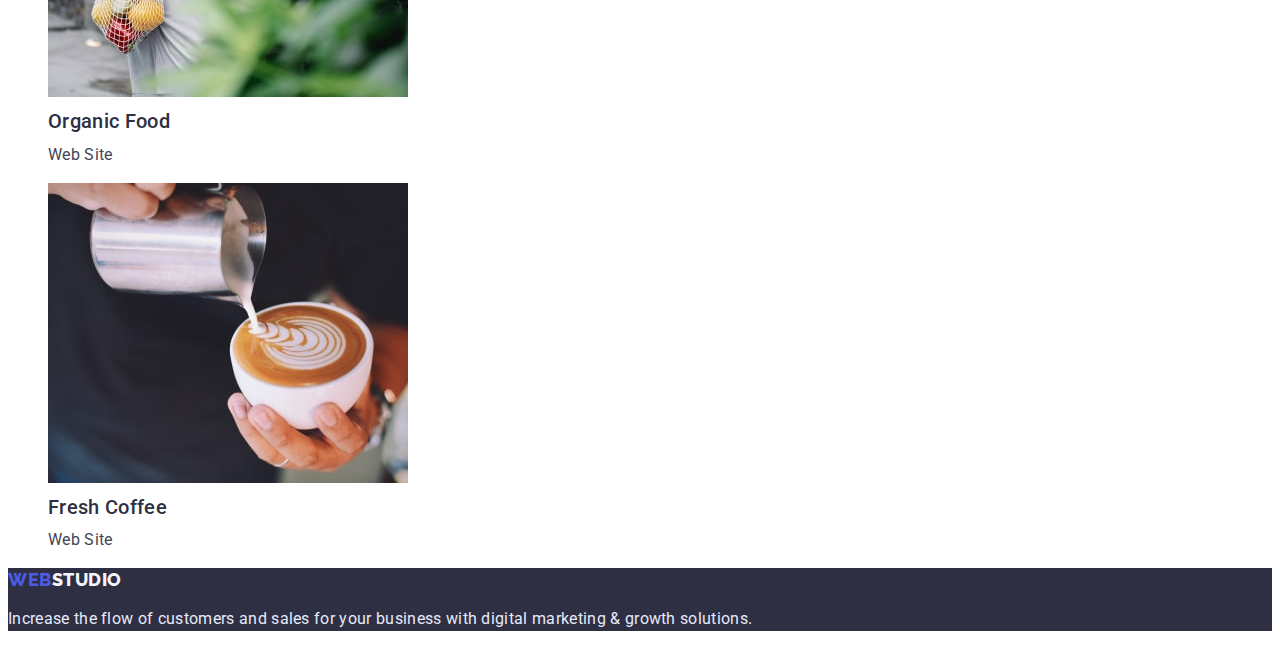
==== commit 1dc7fd95: "fixed" ====
--- a/portfolio.html
+++ b/portfolio.html
@@ -155,7 +155,7 @@
     </ul>
 
     <footer class="section-footer">
-      <a class="logo">Web<span class="span">Studio</span></a>
+      <a class="logo">Web<span class="span-footer">Studio</span></a>
       <p class="section-text">
         Increase the flow of customers and sales for your business with digital
         marketing & growth solutions.
--- a/css/styles.css
+++ b/css/styles.css
@@ -42,6 +42,10 @@
 
 .span {
     color: var(--main-text-color);
+}
+
+.span-footer {
+  color: var(--background-color-button-portfolio);
 }
 
 .list {
